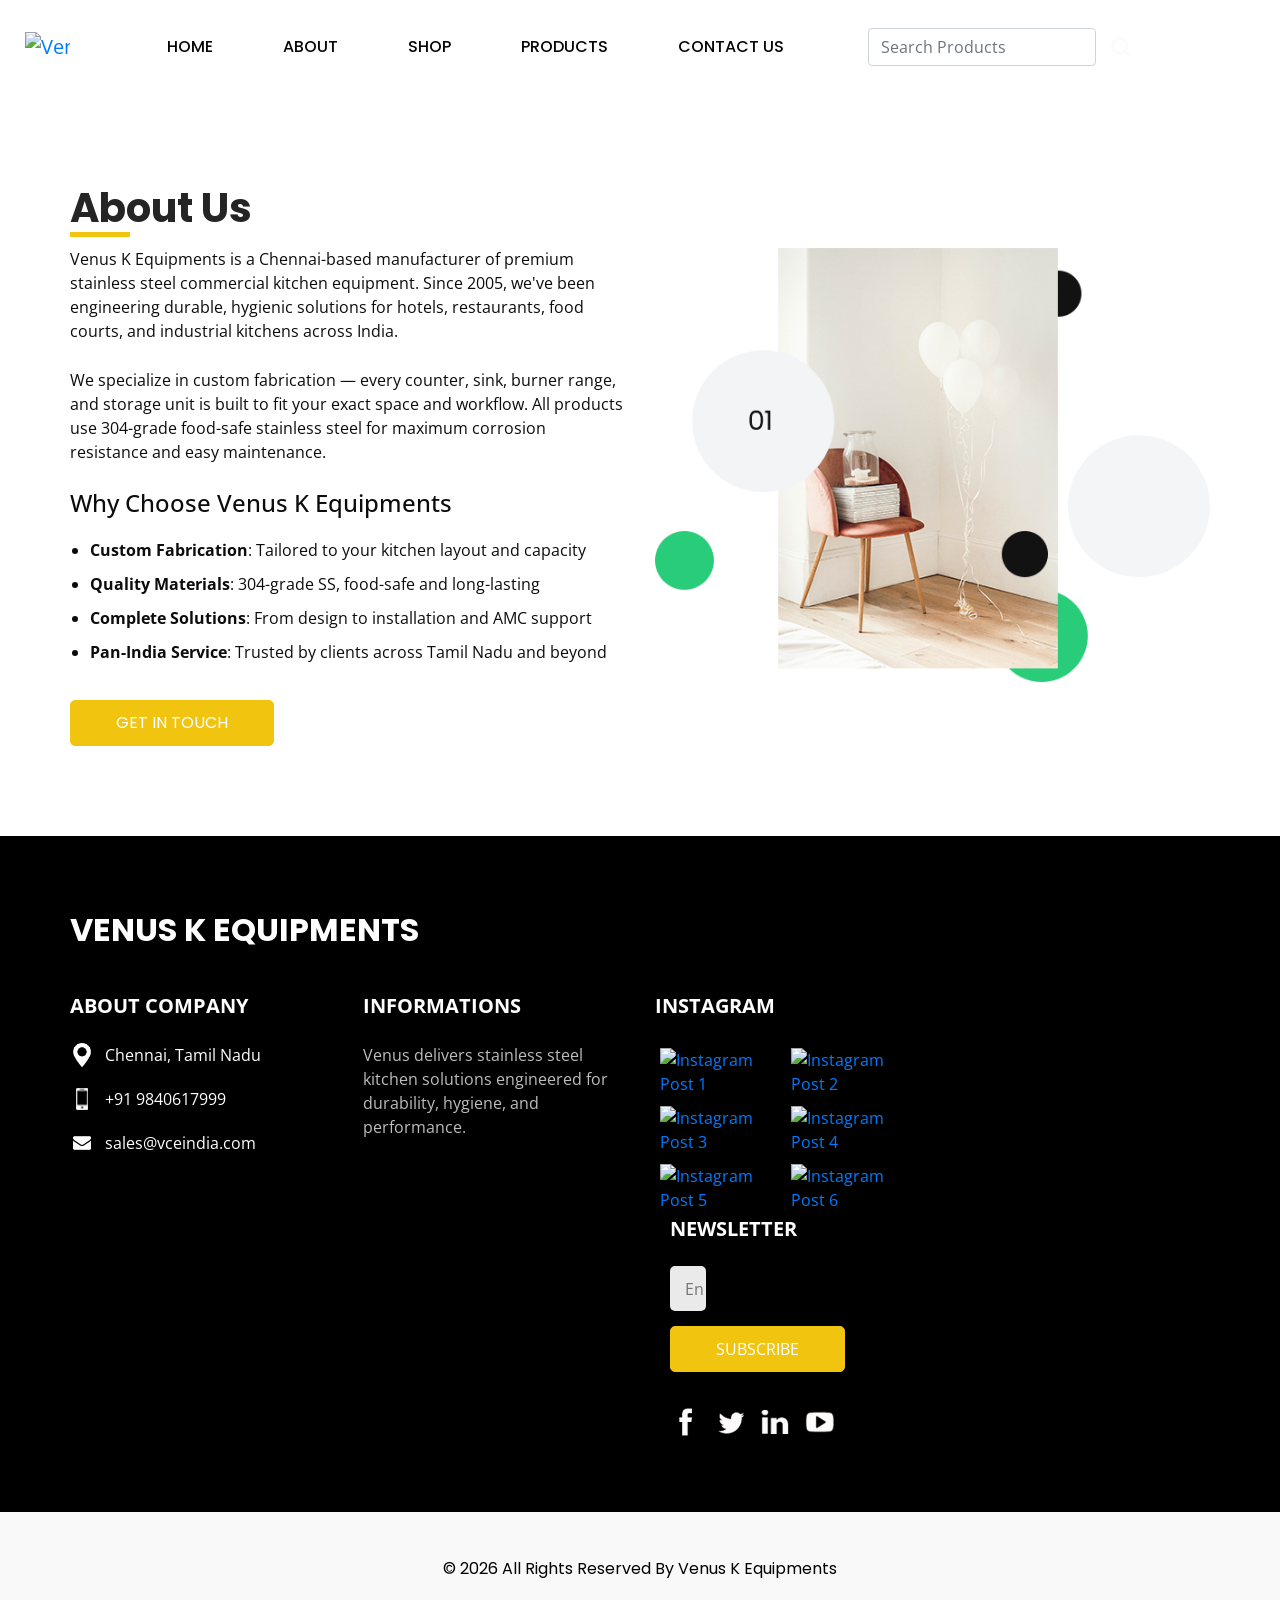
==== about.html @ 9647e438 "Update about.html" ====
<!DOCTYPE html>
<html lang="en">

<head>
  <!-- Basic -->
  <meta charset="utf-8" />
  <meta http-equiv="X-UA-Compatible" content="IE=edge" />
  <!-- Mobile Metas -->
  <meta name="viewport" content="width=device-width, initial-scale=1, shrink-to-fit=no" />
  <!-- Site Metas -->
  <meta name="keywords" content="about venus k equipments, stainless steel kitchen manufacturer, commercial kitchen chennai" />
  <meta name="description" content="Venus K Equipments is a Chennai-based manufacturer of commercial stainless steel kitchen equipment. We specialize in custom fabrication for hotels, restaurants, and industrial kitchens." />
  <meta name="author" content="Venus K Equipments" />

  <title>About Us - VENUS K EQUIPMENT</title>

  <!-- slider stylesheet -->
  <link rel="stylesheet" type="text/css"
    href="https://cdnjs.cloudflare.com/ajax/libs/OwlCarousel2/2.1.3/assets/owl.carousel.min.css" />

  <!-- bootstrap core css -->
  <link rel="stylesheet" type="text/css" href="css/bootstrap.css" />

  <!-- fonts style -->
  <link href="https://fonts.googleapis.com/css?family=Open+Sans:400,700|Poppins:400,700&display=swap" rel="stylesheet">
  <!-- Custom styles for this template -->
  <link href="css/style.css" rel="stylesheet" />
  <!-- responsive style -->
  <link href="css/responsive.css" rel="stylesheet" />
</head>

<body class="sub_page">
  <div class="hero_area">
   <!-- header section starts -->
<header class="header_section">
  <div class="container-fluid">
    <nav class="navbar navbar-expand-lg custom_nav-container">
      <a class="navbar-brand" href="index.html">
        <img src="images/logo.png" alt="Venus K Equipment Logo" />
      </a>
      <button class="navbar-toggler" type="button" data-toggle="collapse" data-target="#navbarSupportedContent"
        aria-controls="navbarSupportedContent" aria-expanded="false" aria-label="Toggle navigation">
        <span class="navbar-toggler-icon"></span>
      </button>

      <div class="collapse navbar-collapse" id="navbarSupportedContent">
        <ul class="navbar-nav">
          <li class="nav-item">
            <a class="nav-link" href="index.html">Home</a>
          </li>
          <li class="nav-item">
            <a class="nav-link" href="about.html"> About</a>
          </li>
          <li class="nav-item">
            <a class="nav-link" href="shop.html">Shop </a>
          </li>
          <li class="nav-item">
            <a class="nav-link" href="furniture.html"> Products </a>
          </li>
          <li class="nav-item">
            <a class="nav-link" href="contact.html">Contact us</a>
          </li>
        </ul>
        <div class="user_option">
          <form class="form-inline my-2 my-lg-0 ml-0 ml-lg-4 mb-3 mb-lg-0" id="searchForm">
            <input class="form-control mr-sm-2" type="search" placeholder="Search Products" aria-label="Search" id="searchInput">
            <button class="btn my-2 my-sm-0 nav_search-btn" type="submit"></button>
          </form>
        </div>
      </div>
    </nav>
  </div>
</header>
<!-- end header section -->
  </div>

  <!-- about section -->
  <section class="about_section layout_padding">
    <div class="container">
      <div class="row">
        <div class="col-md-6">
          <div class="detail-box">
            <div class="heading_container">
              <h2>About Us</h2>
            </div>
            <p>
              Venus K Equipments is a Chennai-based manufacturer of premium stainless steel commercial kitchen equipment. Since 2005, we've been engineering durable, hygienic solutions for hotels, restaurants, food courts, and industrial kitchens across India.
            </p>
            <p>
              We specialize in custom fabrication — every counter, sink, burner range, and storage unit is built to fit your exact space and workflow. All products use 304-grade food-safe stainless steel for maximum corrosion resistance and easy maintenance.
            </p>
            <h4 class="mt-4">Why Choose Venus K Equipments</h4>
            <ul>
              <li><strong>Custom Fabrication</strong>: Tailored to your kitchen layout and capacity</li>
              <li><strong>Quality Materials</strong>: 304-grade SS, food-safe and long-lasting</li>
              <li><strong>Complete Solutions</strong>: From design to installation and AMC support</li>
              <li><strong>Pan-India Service</strong>: Trusted by clients across Tamil Nadu and beyond</li>
            </ul>
            <a href="contact.html" class="mt-3">
              Get In Touch
            </a>
          </div>
        </div>
        <div class="col-md-6">
          <div class="img-box">
            <img src="images/about-img.png" alt="Venus K Equipments Factory">
          </div>
        </div>
      </div>
    </div>
  </section>
  <!-- end about section -->

  <!-- info section -->
  <section class="info_section layout_padding2">
    <div class="container">
      <div class="info_logo">
        <h2>Venus K Equipments</h2>
      </div>
      <div class="row">
        <div class="col-md-3">
          <div class="info_contact">
            <h5>About Company</h5>
            <div>
              <div class="img-box"><img src="images/location-white.png" width="18px" alt="Location"></div>
              <p>Chennai, Tamil Nadu</p>
            </div>
            <div>
              <div class="img-box"><img src="images/telephone-white.png" width="12px" alt="Phone"></div>
              <p>+91 9840617999</p>
            </div>
            <div>
              <div class="img-box"><img src="images/envelope-white.png" width="18px" alt="Email"></div>
              <p>sales@vceindia.com</p>
            </div>
          </div>
        </div>
        <div class="col-md-3">
          <div class="info_info">
            <h5>Informations</h5>
            <p>Venus delivers stainless steel kitchen solutions engineered for durability, hygiene, and performance.</p>
          </div>
        </div>
        <div class="col-md-3">
          <div class="info_insta">
            <h5>Instagram</h5>
            <div class="insta_container">
              <div>
                <a href=""><div class="insta-box b-1"><img src="images/i-1.jpg" alt="Instagram Post 1"></div></a>
                <a href=""><div class="insta-box b-2"><img src="images/i-2.jpg" alt="Instagram Post 2"></div></a>
              </div>
              <div>
                <a href=""><div class="insta-box b-3"><img src="images/i-3.jpg" alt="Instagram Post 3"></div></a>
                <a href=""><div class="insta-box b-4"><img src="images/i-4.jpg" alt="Instagram Post 4"></div></a>
              </div>
              <div>
                <a href=""><div class="insta-box b-3"><img src="images/i-5.jpg" alt="Instagram Post 5"></div></a>
                <a href=""><div class="insta-box b-4"><img src="images/i-6.jpg" alt="Instagram Post 6"></div></a>
              </div>
            </div>
          </div>
        <div class="col-md-3">
          <div class="info_form">
            <h5>Newsletter</h5>
            <form action="">
              <input type="email" placeholder="Enter your email">
              <button type="submit">Subscribe</button>
            </form>
            <div class="social_box">
              <a href=""><img src="images/fb.png" alt="Facebook"></a>
              <a href=""><img src="images/twitter.png" alt="Twitter"></a>
              <a href=""><img src="images/linkedin.png" alt="LinkedIn"></a>
              <a href=""><img src="images/youtube.png" alt="YouTube"></a>
            </div>
          </div>
        </div>
      </div>
    </div>
  </section>
  <!-- end info_section -->

  <!-- footer section -->
  <section class="container-fluid footer_section">
    <div class="container">
      <p>
        &copy; 2026 All Rights Reserved By Venus K Equipments
      </p>
    </div>
  </section>
  <!-- end footer section -->

  <script type="text/javascript" src="js/jquery-3.4.1.min.js"></script>
  <script type="text/javascript" src="js/bootstrap.js"></script>
  <script type="text/javascript" src="https://cdnjs.cloudflare.com/ajax/libs/OwlCarousel2/2.2.1/owl.carousel.min.js"></script>
  <script type="text/javascript">
    $(".owl-carousel").owlCarousel({
      loop: true,
      margin: 10,
      nav: true,
      navText: [],
      autoplay: true,
      autoplayHoverPause: true,
      responsive: {
        0: { items: 1 },
        420: { items: 2 },
        1000: { items: 5 }
      }
    });
  </script>
  <script>
    var nav = $("#navbarSupportedContent");
    var btn = $(".custom_menu-btn");
    btn.click(function (e) {
      e.preventDefault();
      nav.toggleClass("lg_nav-toggle");
      document.querySelector(".custom_menu-btn").classList.toggle("menu_btn-style")
    });
  </script>
  <script>
    $('.carousel').on('slid.bs.carousel', function () {
      $(".indicator-2 li").removeClass("active");
      indicators = $(".carousel-indicators li.active").data("slide-to");
      a = $(".indicator-2").find("[data-slide-to='" + indicators + "']").addClass("active");
      console.log(indicators);
    })
  </script>
<script src="js/jquery-3.4.1.min.js"></script>
    <script src="js/bootstrap.js"></script>
</body>

</html>
---- css/style.css ----
@import url('https://fonts.googleapis.com/css2?family=Open+Sans:wght@400;600;700&family=Poppins:wght@400;500;600;700&display=swap');

body {
  font-family: 'Open Sans', sans-serif;
  color: #0c0c0c;
  background-color: #ffffff;
}

.layout_padding {
  padding-top: 90px;
  padding-bottom: 90px;
}

.layout_padding2 {
  padding: 75px 0;
}

.layout_padding2-top {
  padding-top: 75px;
}

.layout_padding2-bottom {
  padding-bottom: 75px;
}

.layout_padding-top {
  padding-top: 90px;
}

.layout_padding-bottom {
  padding-bottom: 90px;
}

.heading_container {
  display: flex;
}

.heading_container h2 {
  color: #252525;
  position: relative;
  font-family: 'Poppins', sans-serif;
  font-weight: bold;
  font-size: 2.5rem;
  margin-bottom: 0;
}

.heading_container h2::before {
  content: "";
  width: 60px;
  height: 5px;
  position: absolute;
  bottom: -5px;
  left: 0;
  background-color: #f0c40f;
}

/*header section*/
.hero_area {
  height: 100vh;
  background-image: url(../images/hero-bg.jpg);
  background-size: cover;
  background-position: center;
  position: relative;
  background-repeat: no-repeat;
  overflow: hidden;
}

.hero_area::after {
  content: "";
  position: absolute;
  bottom: 0;
  right: 0;
  width: 45%;
  height: 100%;
  background-image: url(../images/hero-side-bg.png);
  background-size: cover;
}

.sub_page .hero_area {
  height: auto;
  background: #ffffff;
  background-image: none;
}

.sub_page .hero_area::after {
  display: none;
}

.hero_area.sub_pages {
  height: auto;
}

.header_section {
  overflow-x: hidden;
}

.header_section .container-fluid {
  padding-right: 25px;
  padding-left: 25px;
}

.header_section .nav_container {
  margin: 0 auto;
}

.header_section .user_option {
  display: flex;
  align-items: center;
  margin-left: 25px;
}

.header_section .user_option a {
  display: flex;
  color: #000000;
  align-items: center;
  text-transform: uppercase;
  font-family: 'Poppins', sans-serif;
  font-weight: 500;
}

.sub_page .header_section .user_option a {
  color: #000000;
}

.header_section .user_option a img {
  min-width: 20px;
  height: 20px;
  margin-right: 5px;
}

.custom_nav-container.navbar-expand-lg .navbar-nav .nav-item .nav-link {
  padding: 10px 20px;
  margin: 10px 15px;
  color: #060606;
  text-align: center;
  text-transform: uppercase;
  font-family: 'Poppins', sans-serif;
  font-weight: 500;
}

.custom_nav-container.navbar-expand-lg .navbar-nav .nav-item.active .nav-link, 
.custom_nav-container.navbar-expand-lg .navbar-nav .nav-item:hover .nav-link {
  color: #f0c40f;
}

a,
a:hover,
a:focus {
  text-decoration: none;
}

a:hover,
a:focus {
  color: initial;
}

.btn,
.btn:focus {
  outline: none !important;
  box-shadow: none;
}

.custom_nav-container .nav_search-btn {
  background-image: url(../images/search-icon.png);
  background-size: 20px;
  background-repeat: no-repeat;
  background-position: center;
  width: 35px;
  height: 35px;
  padding: 0;
  border: none;
  background-color: transparent;
}

.custom_nav-container form {
  padding-top: 0;
}

.navbar-brand {
  margin-right: 5%;
  display: flex;
  align-items: center;
}

.navbar-brand img {
  width: 45px;
}

.custom_nav-container {
  z-index: 99999;
  padding: 15px 0;
  height: auto;
}

.lg_toggl-btn {
  background-color: transparent;
  border: none;
  outline: none;
  width: 56px;
  height: 40px;
  cursor: pointer;
}

.lg_toggl-btn:focus {
  outline: none;
}

.login_btn-container {
  padding-top: 30px;
}

.login_btn-container a {
  color: #f0c40f;
  text-transform: uppercase;
}

/*end header section*/

/* slider section */
.slider_section {
  height: calc(90% - 70px);
  display: flex;
  align-items: center;
}

.slider_section .row {
  align-items: center;
}

.slider_section .detail-box {
  color: #000000;
}

.slider_section .detail-box h1 {
  font-size: 3.5rem;
  font-weight: bold;
  margin-bottom: 25px;
  font-family: 'Poppins', sans-serif;
}

.slider_section .detail-box h1 span {
  color: #f0c40f;
}

.slider_section .detail-box p {
  margin-bottom: 30px;
  font-size: 16px;
}

.slider_section .detail-box a {
  display: inline-block;
  padding: 12px 45px;
  background-color: #f0c40f;
  color: #ffffff;
  border-radius: 5px;
  border: 1px solid #f0c40f;
  transition: all 0.3s;
  text-transform: uppercase;
  font-family: 'Poppins', sans-serif;
  font-weight: 500;
}

.slider_section .detail-box a:hover {
  background-color: transparent;
  color: #f0c40f;
}

.slider_section .btn-box {
  display: flex;
  margin: 0 -5px;
}

.slider_section .btn-box a {
  margin: 5px;
}

.slider_section .btn-box .btn-2 {
  background-color: #000000;
  border-color: #000000;
  color: #ffffff;
}

.slider_section .btn-box .btn-2:hover {
  background-color: transparent;
  color: #000000;
}

.slider_section .img-box img {
  width: 100%;
}

.slider_section .carousel-indicators {
  position: unset;
  margin: 0;
  justify-content: center;
  align-items: center;
  margin-top: 45px;
}

.slider_section .carousel-indicators li {
  background-color: #000000;
  width: 12px;
  height: 12px;
  border-radius: 100%;
  opacity: 1;
}

.slider_section .carousel-indicators li.active {
  width: 17px;
  height: 17px;
  background-color: #f0c40f;
}

/* end slider section */

/* about section */
.about_section .row {
  align-items: center;
}

.about_section .img-box img {
  max-width: 100%;
}

.about_section .detail-box p {
  margin-top: 15px;
  margin-bottom: 25px;
}

.about_section .detail-box ul {
  padding-left: 20px;
  margin: 20px 0;
}

.about_section .detail-box ul li {
  margin-bottom: 10px;
}

.about_section .detail-box a {
  display: inline-block;
  padding: 10px 45px;
  background-color: #f0c40f;
  color: #ffffff;
  border-radius: 5px;
  border: 1px solid #f0c40f;
  transition: all 0.3s;
  text-transform: uppercase;
  font-family: 'Poppins', sans-serif;
}

.about_section .detail-box a:hover {
  background-color: transparent;
  color: #f0c40f;
}

/* end about section */

/* trending section - FIXED FOR TABS */
.trending_section {
  background-color: #f9f9f9;
}

.trending_section .tab_container .t-link-box {
  margin: 15px 0;
  display: flex;
  align-items: center;
  cursor: pointer;
}

.trending_section .tab_container .t-link-box .number h5 {
  background-color: #f0c40f;
  color: #ffffff;
  width: 50px;
  height: 50px;
  display: flex;
  justify-content: center;
  align-items: center;
  border-radius: 100%;
  font-size: 16px;
  margin: 0;
}

.trending_section .tab_container .t-link-box hr {
  background-color: #000000;
  width: 40px;
  height: 1px;
  border: none;
  margin: 0 25px;
}

.trending_section .tab_container .t-link-box .t-name h5 {
  margin: 0;
  font-weight: 600;
}

.trending_section .tab_container .t-link-box:hover .number h5,
.trending_section .tab_container .t-link-box.active .number h5 {
  background-color: #000000;
}

.trending_section .tab-content > .tab-pane {
  display: none;
}

.trending_section .tab-content > .active {
  display: block;
}

.trending_section .img_container {
  display: flex;
  flex-wrap: wrap;
}

.trending_section .img_container .box {
  display: flex;
  flex-direction: column;
  margin: 10px;
  width: calc(50% - 20px);
}

.trending_section .img_container .img-box {
  margin: 15px 0;
  overflow: hidden;
  border-radius: 10px;
}

.trending_section .img_container .img-box img {
  width: 100%;
  height: 250px;
  object-fit: cover;
  border-radius: 10px;
  transition: all 0.3s;
}

.trending_section .img_container .img-box img:hover {
  transform: scale(1.05);
}

/* end trending section */

/* discount section */
.discount_section .row {
  align-items: center;
}

.discount_section .detail-box {
  display: flex;
  flex-direction: column;
  align-items: center;
  text-align: center;
}

.discount_section .detail-box h2 {
  font-family: 'Poppins', sans-serif;
  font-weight: bold;
  font-size: 3rem;
}

.discount_section .detail-box h2.main_heading {
  font-size: 4rem;
  color: #f0c40f;
  text-transform: uppercase;
}

.discount_section .detail-box a {
  display: inline-block;
  padding: 10px 45px;
  background-color: #000000;
  color: #ffffff;
  border-radius: 5px;
  border: 1px solid #000000;
  transition: all 0.3s;
  margin-top: 25px;
  text-transform: uppercase;
}

.discount_section .detail-box a:hover {
  background-color: transparent;
  color: #000000;
}

.discount_section .img-box img {
  width: 100%;
}

/* end discount section */

/* brand section */
.brand_section {
  text-align: center;
}

.brand_section .brand_container {
  display: flex;
  justify-content: center;
  flex-wrap: wrap;
  margin: 0 -10px;
}

.brand_section .brand_container .box {
  position: relative;
  text-align: center;
  background-color: #f9f9f9;
  margin: 20px 10px 0 10px;
  min-width: 260px;
  max-width: 260px;
  padding: 45px 25px 25px 25px;
  border-radius: 5px;
  transition: all 0.3s;
}

.brand_section .brand_container .box:hover {
  box-shadow: 0 0 15px rgba(0,0,0,0.1);
  transform: translateY(-5px);
}

.brand_section .brand_container .box .new {
  position: absolute;
  top: 15px;
  left: 15px;
  background-color: #f0c40f;
  padding: 5px 15px;
  border-radius: 20px;
}

.brand_section .brand_container .box .new h5 {
  margin: 0;
  color: #ffffff;
  font-size: 14px;
  text-transform: uppercase;
}

.brand_section .brand_container .box .img-box {
  height: 200px;
  display: flex;
  align-items: center;
  justify-content: center;
}

.brand_section .brand_container .box .img-box img {
  max-width: 100%;
  max-height: 175px;
  object-fit: contain;
}

.brand_section .brand_container .box .detail-box {
  margin-top: 15px;
}

.brand_section .brand_container .box .detail-box h6 {
  font-weight: bold;
  font-size: 18px;
}

.brand_section .brand_container .box .detail-box h6.price {
  color: #f0c40f;
}

.brand_section .brand-btn {
  display: inline-block;
  padding: 10px 45px;
  background-color: #f0c40f;
  color: #ffffff;
  border-radius: 5px;
  border: 1px solid #f0c40f;
  transition: all 0.3s;
  margin-top: 45px;
  text-transform: uppercase;
}

.brand_section .brand-btn:hover {
  background-color: transparent;
  color: #f0c40f;
}

/* end brand section */

/* contact section */
.contact_section {
  position: relative;
}

.contact_section .heading_container {
  justify-content: center;
  margin-bottom: 45px;
}

.contact_section .heading_container h2 {
  text-transform: uppercase;
}

.contact_section input,
.contact_section textarea {
  width: 100%;
  border: none;
  height: 50px;
  margin-bottom: 25px;
  padding-left: 15px;
  background-color: transparent;
  outline: none;
  color: #101010;
  border: 1px solid #a5a5a5;
  border-radius: 5px;
}

.contact_section input::placeholder,
.contact_section textarea::placeholder {
  color: #a5a5a5;
}

.contact_section textarea.message-box {
  height: 120px;
  padding-top: 15px;
}

.contact_section button {
  display: inline-block;
  padding: 12px 55px;
  background-color: #f0c40f;
  color: #ffffff;
  border-radius: 5px;
  border: 1px solid #f0c40f;
  transition: all 0.3s;
  text-transform: uppercase;
  font-family: 'Poppins', sans-serif;
  font-weight: 500;
}

.contact_section button:hover {
  background-color: transparent;
  color: #f0c40f;
}

.contact_section .map_container {
  height: 100%;
  min-height: 375px;
}

.contact_section .map_container .map-responsive {
  height: 100%;
}

.contact_info h4 {
  font-weight: 600;
  margin-bottom: 20px;
  font-family: 'Poppins', sans-serif;
}

.contact_info p {
  margin-bottom: 10px;
}

/* end contact section */

/* client section */
.client_section .heading_container {
  align-items: center;
  text-align: center;
  margin-bottom: 45px;
}

.client_section .client_container {
  display: flex;
  flex-direction: column;
  align-items: flex-start;
}

.client_section .client_container .client_box {
  background-color: #f9f9f9;
  padding: 25px;
  border-radius: 15px;
  margin: 20px 0;
}

.client_section .client_container .client_box.b-1 {
  margin-left: 5%;
}

.client_section .client_container .client_box.b-2 {
  margin-left: auto;
  margin-right: 5%;
}

.client_section .client_container .client_box .client-id {
  display: flex;
  align-items: center;
}

.client_section .client_container .client_box .client-id .img-box {
  width: 75px;
  min-width: 75px;
  margin-right: 15px;
}

.client_section .client_container .client_box .client-id .img-box img {
  width: 100%;
  border-radius: 100%;
}

.client_section .client_container .client_box .client-id .name h5 {
  margin: 0;
  font-weight: 600;
}

.client_section .client_container .client_box .client-id .name p {
  margin: 0;
  color: #f0c40f;
}

.client_section .client_container .client_box .detail {
  margin-top: 15px;
}

.client_section .client_container .client_box .detail .arrow_img {
  width: 20px;
  height: 20px;
  margin-left: auto;
  background-image: url(../images/quote.png);
  background-size: cover;
}

/* end client section */

/* info section */
.info_section {
  background-color: #000000;
  color: #ffffff;
}

.info_section .info_logo h2 {
  font-family: 'Poppins', sans-serif;
  font-weight: bold;
  text-transform: uppercase;
  margin-bottom: 45px;
}

.info_section h5 {
  margin-bottom: 25px;
  font-size: 20px;
  text-transform: uppercase;
  font-weight: bold;
}

.info_section .info_contact .img-box {
  width: 35px;
  display: flex;
  justify-content: center;
}

.info_section .info_contact p {
  margin: 0;
}

.info_section .info_contact > div {
  display: flex;
  align-items: center;
  margin: 20px 0;
}

.info_section .info_contact > div img {
  height: auto;
  margin-right: 12px;
}

.info_section .info_info p {
  color: #bdbdbd;
}

.info_section .info_insta .insta_container > div {
  display: flex;
}

.info_section .info_insta .insta_container .insta-box {
  margin: 5px;
  display: flex;
  align-items: stretch;
}

.info_section .info_insta .insta_container .insta-box img {
  width: 100%;
  min-width: 65px;
}

.info_section .info_form input {
  width: 100%;
  border: none;
  height: 45px;
  margin-bottom: 15px;
  padding-left: 15px;
  background-color: #eaeaea;
  outline: none;
  color: #101010;
  border-radius: 5px;
}

.info_section .info_form button {
  display: inline-block;
  padding: 10px 45px;
  background-color: #f0c40f;
  color: #ffffff;
  border-radius: 5px;
  border: 1px solid #f0c40f;
  transition: all 0.3s;
  text-transform: uppercase;
}

.info_section .info_form button:hover {
  background-color: transparent;
  color: #f0c40f;
}

.info_section .social_box {
  margin-top: 35px;
  width: 100%;
  display: flex;
}

.info_section .social_box a {
  margin-right: 15px;
}

/* end info section */

/* footer section*/
.footer_section {
  background-color: #f9f9f9;
  padding: 20px 0;
  font-family: 'Poppins', sans-serif;
}

.footer_section p {
  color: #000000;
  margin: 0;
  padding: 25px 0 20px 0;
  margin: 0 auto;
  text-align: center;
}

.footer_section a {
  color: #000000;
}

/* end footer section*/

/* === BOOTSTRAP MENU FIX === */
.navbar-toggler {
  border: none !important;
  padding: 4px 8px !important;
}

.navbar-toggler:focus {
  box-shadow: none !important;
  outline: none !important;
}

.navbar-toggler-icon {
  background-image: url("data:image/svg+xml,%3csvg xmlns='http://www.w3.org/2000/svg' viewBox='0 0 30 30'%3e%3cpath stroke='rgba%280, 0, 0, 0.8%29' stroke-linecap='round' stroke-miterlimit='10' stroke-width='2' d='M4 7h22M4 15h22M4 23h22'/%3e%3c/svg%3e") !important;
  width: 1.5em !important;
  height: 1.5em !important;
}

@media (min-width: 992px) {
  .navbar-toggler {
    display: none !important;
  }
  .navbar-collapse {
    display: flex !important;
    flex-basis: auto !important;
  }
  .navbar-nav {
    flex-direction: row !important;
  }
}

@media (max-width: 991px) {
  .navbar-collapse {
    display: none !important;
  }
  .navbar-collapse.show {
    display: block !important;
  }
  .navbar-toggler {
    display: block !important;
  }
  .navbar-nav {
    flex-direction: column !important;
  }
}
/*# sourceMappingURL=style.css.map */
---- css/responsive.css ----
@media (max-width: 1120px) {
  .slider_section .detail-box .btn-box a {
    margin-bottom: 10px;
  }
}

@media (max-width: 992px) {
  .header_section .user_option {
    display: none;
  }

  .navbar-collapse {
    background: #ffffff;
    padding: 20px;
    margin-top: 15px;
    border-radius: 8px;
    box-shadow: 0 5px 20px rgba(0,0,0,0.15);
  }

  .custom_nav-container.navbar-expand-lg .navbar-nav .nav-item .nav-link {
    color: #000000;
    margin: 8px 0;
    padding: 10px;
  }

  .custom_nav-container.navbar-expand-lg .navbar-nav .nav-item.active .nav-link,
  .custom_nav-container.navbar-expand-lg .navbar-nav .nav-item:hover .nav-link {
    color: #f0c40f;
    background-color: #f9f9f9;
    border-radius: 5px;
  }

  .brand_section .brand_container .box {
    min-width: 220px;
    max-width: 220px;
  }
}

@media (max-width: 768px) {
  .hero_area {
    height: auto;
    background: #ffffff;
  }

  .hero_area::after {
    display: none;
  }

  .sub_page .hero_area {
    background: #ffffff;
  }

  .slider_section {
    text-align: center;
    padding-top: 30px;
  }

  .slider_section .detail-box {
    margin-bottom: 30px;
  }

  .slider_section .detail-box h1 {
    font-size: 2rem;
    line-height: 1.2;
  }

  .slider_section .detail-box h1 span {
    font-size: 2.3rem;
    color: #f0c40f;
  }

  .slider_section .btn-box {
    justify-content: center;
    flex-direction: column;
    align-items: center;
  }

  .slider_section .btn-box a {
    margin: 5px 0;
    width: 200px;
  }

  .slider_section .img-box {
    margin: 30px 0;
  }

  .slider_section .play_btn {
    display: none;
  }

  .heading_container h2 {
    font-size: 1.8rem;
  }

  .heading_container h2::before {
    width: 40px;
    height: 4px;
  }

  .layout_padding {
    padding-top: 60px;
    padding-bottom: 60px;
  }

  .layout_padding2 {
    padding: 50px 0;
  }

  .about_section .detail-box {
    margin-bottom: 30px;
    text-align: center;
  }

  .about_section .detail-box ul {
    text-align: left;
    display: inline-block;
  }

  .discount_section .detail-box {
    margin-bottom: 30px;
    text-align: center;
  }

  .discount_section .detail-box h2 {
    font-size: 1.8rem;
  }

  .discount_section .detail-box h2.main_heading {
    font-size: 2.2rem;
  }

  .trending_section .img_container {
    flex-direction: column;
    align-items: center;
  }

  .trending_section .img_container .box {
    width: 100%;
    margin: 10px 0;
  }

  .trending_section .tab_container .t-link-box hr {
    width: 20px;
    margin: 0 15px;
  }

  .brand_section .brand_container .box {
    min-width: 100%;
    max-width: 100%;
    margin: 15px 0;
  }

  .client_section .client_container .client_box.b-1,
  .client_section .client_container .client_box.b-2 {
    margin-left: 0;
    margin-right: 0;
    margin-bottom: 30px;
  }

  .contact_section form {
    margin-bottom: 30px;
  }

  .contact_section .map_container {
    margin-top: 30px;
    min-height: 300px;
  }

  .info_section .col-md-3 {
    margin: 25px 0;
    text-align: center;
  }

  .info_section .info_contact > div {
    justify-content: center;
  }

  .info_section .social_box {
    justify-content: center;
  }
}

@media (max-width: 576px) {
  .slider_section .detail-box h1 {
    font-size: 1.7rem;
  }

  .slider_section .detail-box h1 span {
    font-size: 1.9rem;
  }

  .heading_container h2 {
    font-size: 1.5rem;
  }

  .discount_section .detail-box h2 {
    font-size: 1.5rem;
  }

  .discount_section .detail-box h2.main_heading {
    font-size: 1.7rem;
  }

  .navbar-brand img {
    width: 35px;
  }

  .contact_section input,
  .contact_section textarea {
    height: 45px;
  }

  .contact_section textarea.message-box {
    height: 100px;
  }
}

@media (max-width: 420px) {
  .slider_section .detail-box h1 {
    font-size: 1.5rem;
  }

  .slider_section .detail-box h1 span {
    font-size: 1.7rem;
  }

  .heading_container h2 {
    font-size: 1.3rem;
  }
}

@media (min-width: 1200px) {
  .container {
    max-width: 1170px;
  }
}
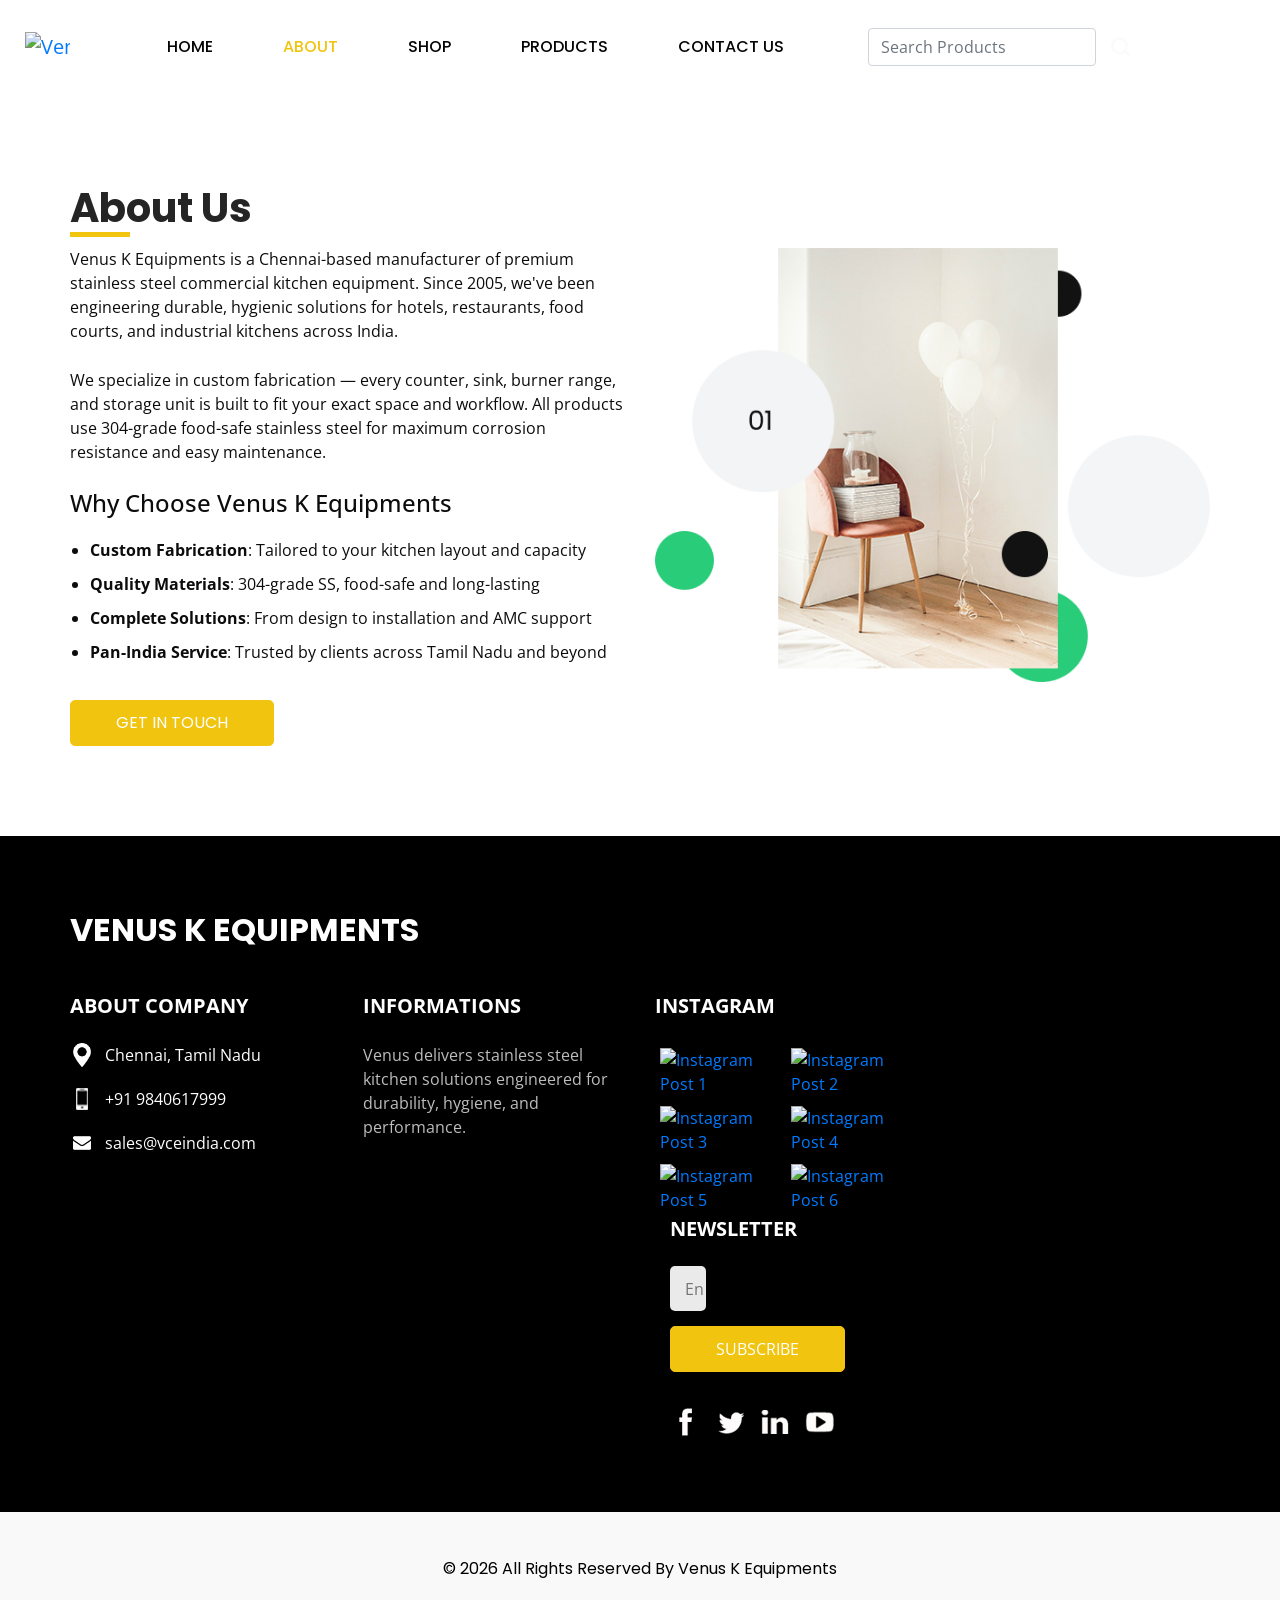
==== commit 4fe3dbb4: "Update about.html" ====
--- a/about.html
+++ b/about.html
@@ -31,7 +31,7 @@
 
 <body class="sub_page">
   <div class="hero_area">
-   <!-- header section starts -->
+<!-- header section starts -->
 <header class="header_section">
   <div class="container-fluid">
     <nav class="navbar navbar-expand-lg custom_nav-container">
@@ -48,8 +48,8 @@
           <li class="nav-item">
             <a class="nav-link" href="index.html">Home</a>
           </li>
-          <li class="nav-item">
-            <a class="nav-link" href="about.html"> About</a>
+          <li class="nav-item active">
+            <a class="nav-link" href="about.html"> About <span class="sr-only">(current)</span></a>
           </li>
           <li class="nav-item">
             <a class="nav-link" href="shop.html">Shop </a>
@@ -225,7 +225,16 @@
     })
   </script>
 <script src="js/jquery-3.4.1.min.js"></script>
-    <script src="js/bootstrap.js"></script>
+<script src="js/bootstrap.js"></script>
+<script>
+  // Product Search
+  document.getElementById('searchForm').addEventListener('submit', function(e) {
+    e.preventDefault();
+    const searchTerm = document.getElementById('searchInput').value.toLowerCase().trim();
+    window.location.href = 'furniture.html?search=' + encodeURIComponent(searchTerm);
+  });
+</script>
 </body>
+</body>
 
 </html>
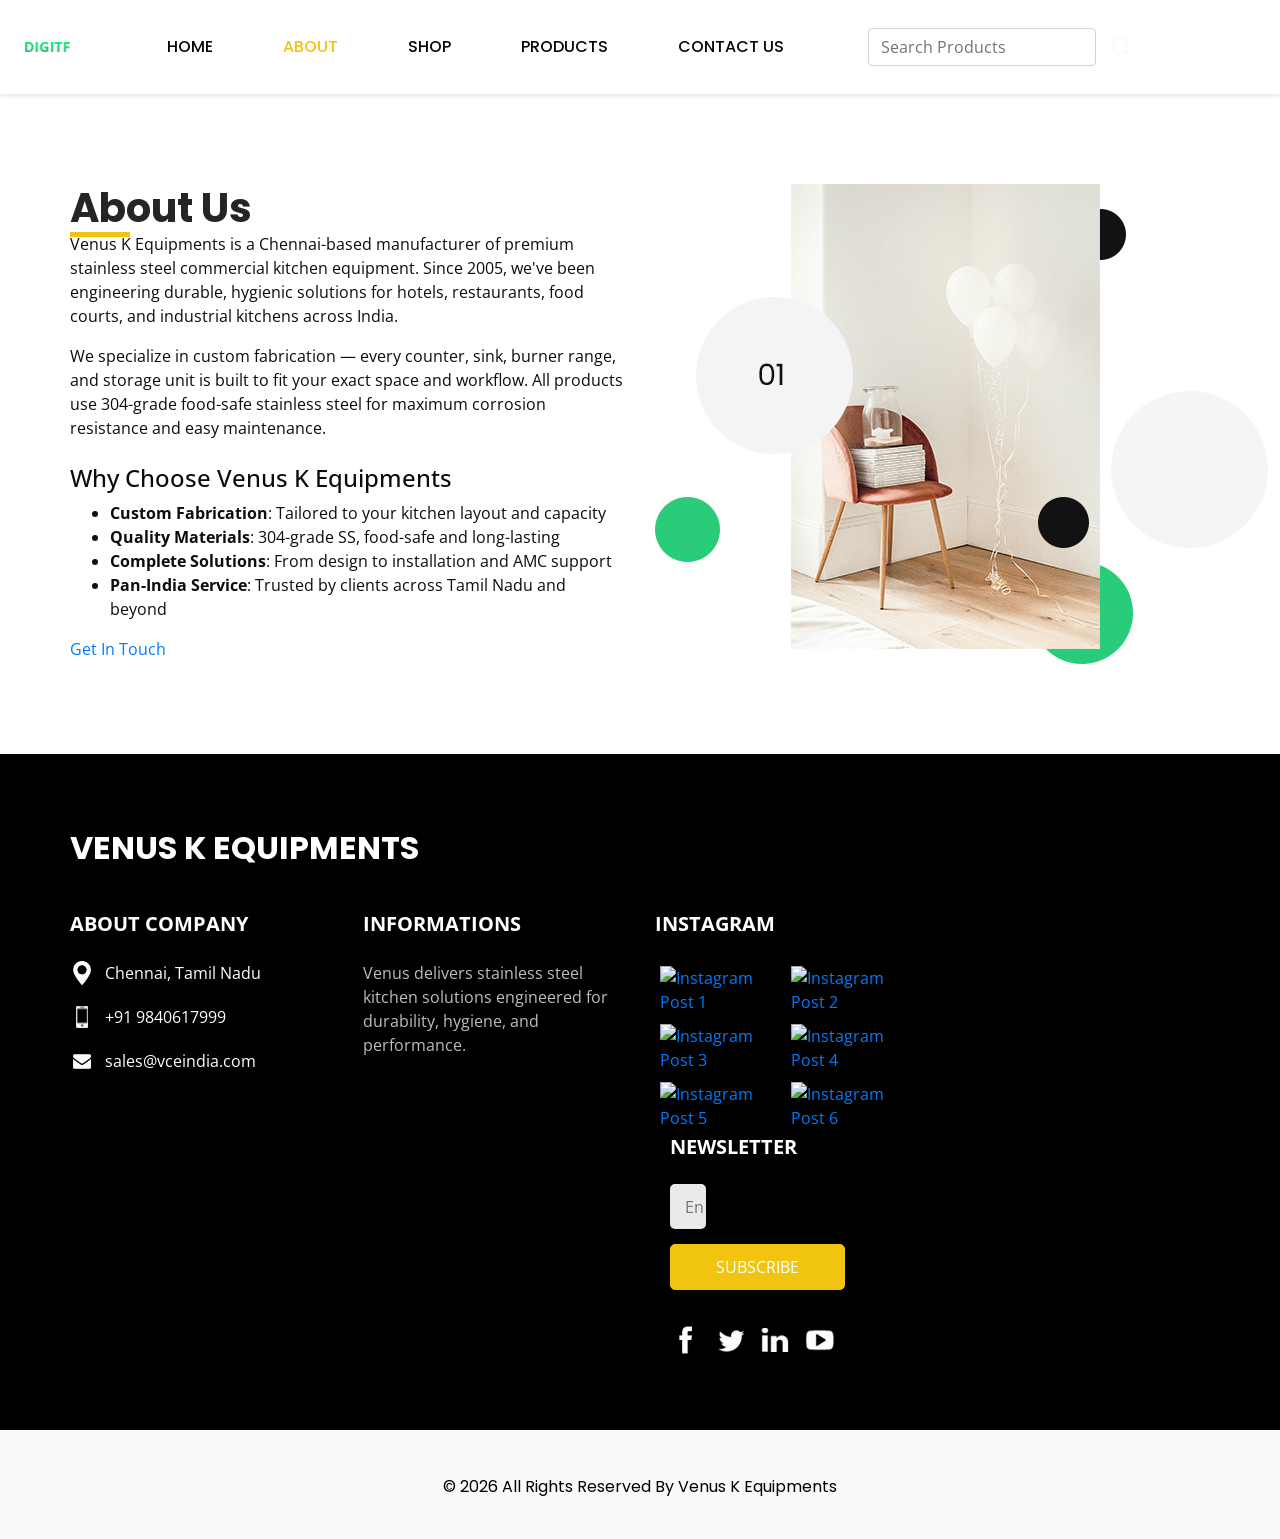
==== commit 97668a51: "Update about.html" ====
--- a/about.html
+++ b/about.html
@@ -2,76 +2,64 @@
 <html lang="en">
 
 <head>
-  <!-- Basic -->
   <meta charset="utf-8" />
   <meta http-equiv="X-UA-Compatible" content="IE=edge" />
-  <!-- Mobile Metas -->
   <meta name="viewport" content="width=device-width, initial-scale=1, shrink-to-fit=no" />
-  <!-- Site Metas -->
   <meta name="keywords" content="about venus k equipments, stainless steel kitchen manufacturer, commercial kitchen chennai" />
   <meta name="description" content="Venus K Equipments is a Chennai-based manufacturer of commercial stainless steel kitchen equipment. We specialize in custom fabrication for hotels, restaurants, and industrial kitchens." />
   <meta name="author" content="Venus K Equipments" />
-
   <title>About Us - VENUS K EQUIPMENT</title>
 
-  <!-- slider stylesheet -->
-  <link rel="stylesheet" type="text/css"
-    href="https://cdnjs.cloudflare.com/ajax/libs/OwlCarousel2/2.1.3/assets/owl.carousel.min.css" />
-
-  <!-- bootstrap core css -->
+  <link rel="stylesheet" type="text/css" href="https://cdnjs.cloudflare.com/ajax/libs/OwlCarousel2/2.1.3/assets/owl.carousel.min.css" />
   <link rel="stylesheet" type="text/css" href="css/bootstrap.css" />
-
-  <!-- fonts style -->
   <link href="https://fonts.googleapis.com/css?family=Open+Sans:400,700|Poppins:400,700&display=swap" rel="stylesheet">
-  <!-- Custom styles for this template -->
   <link href="css/style.css" rel="stylesheet" />
-  <!-- responsive style -->
   <link href="css/responsive.css" rel="stylesheet" />
 </head>
 
 <body class="sub_page">
   <div class="hero_area">
-<!-- header section starts -->
-<header class="header_section">
-  <div class="container-fluid">
-    <nav class="navbar navbar-expand-lg custom_nav-container">
-      <a class="navbar-brand" href="index.html">
-        <img src="images/logo.png" alt="Venus K Equipment Logo" />
-      </a>
-      <button class="navbar-toggler" type="button" data-toggle="collapse" data-target="#navbarSupportedContent"
-        aria-controls="navbarSupportedContent" aria-expanded="false" aria-label="Toggle navigation">
-        <span class="navbar-toggler-icon"></span>
-      </button>
-
-      <div class="collapse navbar-collapse" id="navbarSupportedContent">
-        <ul class="navbar-nav">
-          <li class="nav-item">
-            <a class="nav-link" href="index.html">Home</a>
-          </li>
-          <li class="nav-item active">
-            <a class="nav-link" href="about.html"> About <span class="sr-only">(current)</span></a>
-          </li>
-          <li class="nav-item">
-            <a class="nav-link" href="shop.html">Shop </a>
-          </li>
-          <li class="nav-item">
-            <a class="nav-link" href="furniture.html"> Products </a>
-          </li>
-          <li class="nav-item">
-            <a class="nav-link" href="contact.html">Contact us</a>
-          </li>
-        </ul>
-        <div class="user_option">
-          <form class="form-inline my-2 my-lg-0 ml-0 ml-lg-4 mb-3 mb-lg-0" id="searchForm">
-            <input class="form-control mr-sm-2" type="search" placeholder="Search Products" aria-label="Search" id="searchInput">
-            <button class="btn my-2 my-sm-0 nav_search-btn" type="submit"></button>
-          </form>
-        </div>
-      </div>
-    </nav>
-  </div>
-</header>
-<!-- end header section -->
+    <!-- header section starts -->
+    <header class="header_section">
+      <div class="container-fluid">
+        <nav class="navbar navbar-expand-lg custom_nav-container">
+          <a class="navbar-brand" href="index.html">
+            <img src="images/logo.png" alt="Venus K Equipment Logo" />
+          </a>
+          <button class="navbar-toggler" type="button" data-toggle="collapse" data-target="#navbarSupportedContent"
+            aria-controls="navbarSupportedContent" aria-expanded="false" aria-label="Toggle navigation">
+            <span class="navbar-toggler-icon"></span>
+          </button>
+
+          <div class="collapse navbar-collapse" id="navbarSupportedContent">
+            <ul class="navbar-nav">
+              <li class="nav-item">
+                <a class="nav-link" href="index.html">Home</a>
+              </li>
+              <li class="nav-item active">
+                <a class="nav-link" href="about.html"> About <span class="sr-only">(current)</span></a>
+              </li>
+              <li class="nav-item">
+                <a class="nav-link" href="shop.html">Shop </a>
+              </li>
+              <li class="nav-item">
+                <a class="nav-link" href="furniture.html"> Products </a>
+              </li>
+              <li class="nav-item">
+                <a class="nav-link" href="contact.html">Contact us</a>
+              </li>
+            </ul>
+            <div class="user_option">
+              <form class="form-inline my-2 my-lg-0 ml-0 ml-lg-4 mb-3 mb-lg-0" id="searchForm">
+                <input class="form-control mr-sm-2" type="search" placeholder="Search Products" aria-label="Search" id="searchInput">
+                <button class="btn my-2 my-sm-0 nav_search-btn" type="submit"></button>
+              </form>
+            </div>
+          </div>
+        </nav>
+      </div>
+    </header>
+    <!-- end header section -->
   </div>
 
   <!-- about section -->
@@ -189,52 +177,24 @@
   </section>
   <!-- end footer section -->
 
-  <script type="text/javascript" src="js/jquery-3.4.1.min.js"></script>
-  <script type="text/javascript" src="js/bootstrap.js"></script>
-  <script type="text/javascript" src="https://cdnjs.cloudflare.com/ajax/libs/OwlCarousel2/2.2.1/owl.carousel.min.js"></script>
-  <script type="text/javascript">
-    $(".owl-carousel").owlCarousel({
-      loop: true,
-      margin: 10,
-      nav: true,
-      navText: [],
-      autoplay: true,
-      autoplayHoverPause: true,
-      responsive: {
-        0: { items: 1 },
-        420: { items: 2 },
-        1000: { items: 5 }
-      }
+  <script src="js/jquery-3.4.1.min.js"></script>
+  <script src="js/bootstrap.js"></script>
+  <script>
+    // Product Search - redirects to furniture.html with search term
+    document.getElementById('searchForm').addEventListener('submit', function(e) {
+      e.preventDefault();
+      const searchTerm = document.getElementById('searchInput').value.toLowerCase().trim();
+      window.location.href = 'furniture.html?search=' + encodeURIComponent(searchTerm);
     });
   </script>
   <script>
-    var nav = $("#navbarSupportedContent");
-    var btn = $(".custom_menu-btn");
-    btn.click(function (e) {
-      e.preventDefault();
-      nav.toggleClass("lg_nav-toggle");
-      document.querySelector(".custom_menu-btn").classList.toggle("menu_btn-style")
-    });
-  </script>
-  <script>
-    $('.carousel').on('slid.bs.carousel', function () {
-      $(".indicator-2 li").removeClass("active");
-      indicators = $(".carousel-indicators li.active").data("slide-to");
-      a = $(".indicator-2").find("[data-slide-to='" + indicators + "']").addClass("active");
-      console.log(indicators);
-    })
-  </script>
-<script src="js/jquery-3.4.1.min.js"></script>
-<script src="js/bootstrap.js"></script>
-<script>
-  // Product Search
-  document.getElementById('searchForm').addEventListener('submit', function(e) {
-    e.preventDefault();
-    const searchTerm = document.getElementById('searchInput').value.toLowerCase().trim();
-    window.location.href = 'furniture.html?search=' + encodeURIComponent(searchTerm);
-  });
+  // Force scroll to top on refresh
+  if (history.scrollRestoration) {
+    history.scrollRestoration = 'manual';
+  }
+  window.onbeforeunload = function () {
+    window.scrollTo(0, 0);
+  }
 </script>
 </body>
-</body>
-
 </html>
--- a/css/style.css
+++ b/css/style.css
@@ -56,13 +56,12 @@
 
 /*header section*/
 .hero_area {
-  height: 100vh;
-  background-image: url(../images/hero-bg.jpg);
-  background-size: cover;
-  background-position: center;
   position: relative;
-  background-repeat: no-repeat;
-  overflow: hidden;
+  background-color: #f0c40f;
+}
+
+.sub_page .hero_area {
+  background: #ffffff;
 }
 
 .hero_area::after {
@@ -76,22 +75,20 @@
   background-size: cover;
 }
 
-.sub_page .hero_area {
-  height: auto;
-  background: #ffffff;
-  background-image: none;
-}
-
 .sub_page .hero_area::after {
   display: none;
 }
 
-.hero_area.sub_pages {
-  height: auto;
-}
-
 .header_section {
-  overflow-x: hidden;
+  position: sticky;
+  top: 0;
+  z-index: 9999;
+  background: #ffffff;
+  box-shadow: 0 2px 5px rgba(0,0,0,0.1);
+}
+
+.sub_page .header_section {
+  background: #ffffff;
 }
 
 .header_section .container-fluid {
@@ -116,10 +113,6 @@
   text-transform: uppercase;
   font-family: 'Poppins', sans-serif;
   font-weight: 500;
-}
-
-.sub_page .header_section .user_option a {
-  color: #000000;
 }
 
 .header_section .user_option a img {
@@ -192,33 +185,9 @@
   height: auto;
 }
 
-.lg_toggl-btn {
-  background-color: transparent;
-  border: none;
-  outline: none;
-  width: 56px;
-  height: 40px;
-  cursor: pointer;
-}
-
-.lg_toggl-btn:focus {
-  outline: none;
-}
-
-.login_btn-container {
-  padding-top: 30px;
-}
-
-.login_btn-container a {
-  color: #f0c40f;
-  text-transform: uppercase;
-}
-
-/*end header section*/
-
 /* slider section */
 .slider_section {
-  height: calc(90% - 70px);
+  padding: 90px 0 75px 0;
   display: flex;
   align-items: center;
 }
@@ -290,72 +259,42 @@
 }
 
 .slider_section .carousel-indicators {
-  position: unset;
-  margin: 0;
-  justify-content: center;
-  align-items: center;
-  margin-top: 45px;
-}
-
-.slider_section .carousel-indicators li {
-  background-color: #000000;
-  width: 12px;
-  height: 12px;
-  border-radius: 100%;
+  display: none;
+}
+
+/* Left-to-right slide animation */
+.carousel-item {
+  transition: transform .8s ease-in-out;
+}
+
+.carousel-item-next.carousel-item-left,
+.carousel-item-prev.carousel-item-right {
+  transform: translateX(0);
+}
+.carousel-item-next,
+.active.carousel-item-right {
+  transform: translateX(100%);
+}
+.carousel-item-prev,
+.active.carousel-item-left {
+  transform: translateX(-100%);
+}
+
+/* Text/image entrance animations from left */
+.carousel-item .animate-slide {
+  opacity: 0;
+  transform: translateX(-50px);
+  transition: all .7s ease-out;
+}
+.carousel-item.active .animate-slide {
   opacity: 1;
-}
-
-.slider_section .carousel-indicators li.active {
-  width: 17px;
-  height: 17px;
-  background-color: #f0c40f;
-}
-
-/* end slider section */
-
-/* about section */
-.about_section .row {
-  align-items: center;
-}
-
-.about_section .img-box img {
-  max-width: 100%;
-}
-
-.about_section .detail-box p {
-  margin-top: 15px;
-  margin-bottom: 25px;
-}
-
-.about_section .detail-box ul {
-  padding-left: 20px;
-  margin: 20px 0;
-}
-
-.about_section .detail-box ul li {
-  margin-bottom: 10px;
-}
-
-.about_section .detail-box a {
-  display: inline-block;
-  padding: 10px 45px;
-  background-color: #f0c40f;
-  color: #ffffff;
-  border-radius: 5px;
-  border: 1px solid #f0c40f;
-  transition: all 0.3s;
-  text-transform: uppercase;
-  font-family: 'Poppins', sans-serif;
-}
-
-.about_section .detail-box a:hover {
-  background-color: transparent;
-  color: #f0c40f;
-}
-
-/* end about section */
-
-/* trending section - FIXED FOR TABS */
+  transform: translateX(0);
+}
+.carousel-item.active .delay-1 { transition-delay: .2s; }
+.carousel-item.active .delay-2 { transition-delay: .4s; }
+.carousel-item.active .delay-3 { transition-delay: .6s; }
+
+/* Rest of sections stay same as before */
 .trending_section {
   background-color: #f9f9f9;
 }
@@ -436,9 +375,6 @@
   transform: scale(1.05);
 }
 
-/* end trending section */
-
-/* discount section */
 .discount_section .row {
   align-items: center;
 }
@@ -483,9 +419,6 @@
   width: 100%;
 }
 
-/* end discount section */
-
-/* brand section */
 .brand_section {
   text-align: center;
 }
@@ -573,9 +506,6 @@
   color: #f0c40f;
 }
 
-/* end brand section */
-
-/* contact section */
 .contact_section {
   position: relative;
 }
@@ -640,19 +570,6 @@
   height: 100%;
 }
 
-.contact_info h4 {
-  font-weight: 600;
-  margin-bottom: 20px;
-  font-family: 'Poppins', sans-serif;
-}
-
-.contact_info p {
-  margin-bottom: 10px;
-}
-
-/* end contact section */
-
-/* client section */
 .client_section .heading_container {
   align-items: center;
   text-align: center;
@@ -711,17 +628,6 @@
   margin-top: 15px;
 }
 
-.client_section .client_container .client_box .detail .arrow_img {
-  width: 20px;
-  height: 20px;
-  margin-left: auto;
-  background-image: url(../images/quote.png);
-  background-size: cover;
-}
-
-/* end client section */
-
-/* info section */
 .info_section {
   background-color: #000000;
   color: #ffffff;
@@ -819,9 +725,6 @@
   margin-right: 15px;
 }
 
-/* end info section */
-
-/* footer section*/
 .footer_section {
   background-color: #f9f9f9;
   padding: 20px 0;
@@ -840,9 +743,6 @@
   color: #000000;
 }
 
-/* end footer section*/
-
-/* === BOOTSTRAP MENU FIX === */
 .navbar-toggler {
   border: none !important;
   padding: 4px 8px !important;
@@ -885,5 +785,11 @@
   .navbar-nav {
     flex-direction: column !important;
   }
-}
-/*# sourceMappingURL=style.css.map */
+  
+  .slider_section .detail-box h1 {
+    font-size: 2.2rem;
+  }
+  .slider_section {
+    padding: 45px 0;
+  }
+}
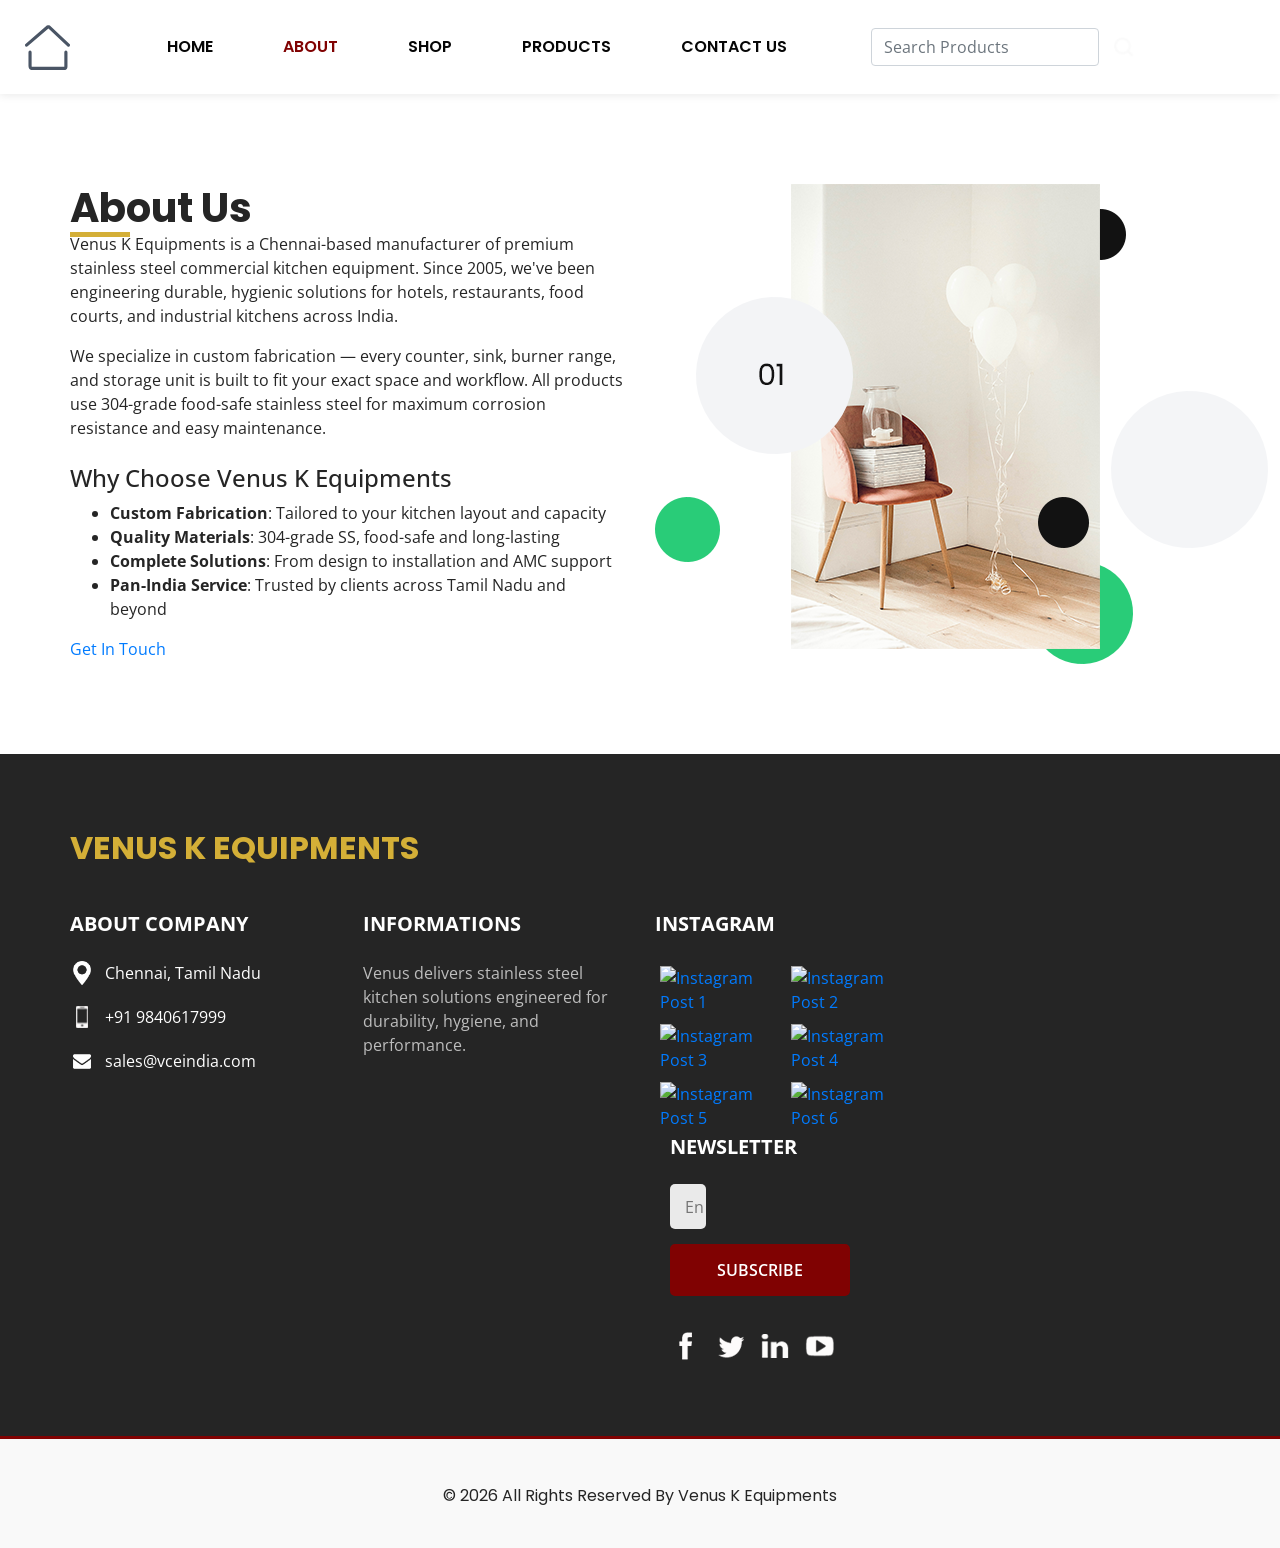
==== commit ac68d1a6: "Update about.html" ====
--- a/about.html
+++ b/about.html
@@ -24,7 +24,7 @@
       <div class="container-fluid">
         <nav class="navbar navbar-expand-lg custom_nav-container">
           <a class="navbar-brand" href="index.html">
-            <img src="images/logo.png" alt="Venus K Equipment Logo" />
+            <img src="images/logo.svg" alt="Venus K Equipment Logo" />
           </a>
           <button class="navbar-toggler" type="button" data-toggle="collapse" data-target="#navbarSupportedContent"
             aria-controls="navbarSupportedContent" aria-expanded="false" aria-label="Toggle navigation">
--- a/css/style.css
+++ b/css/style.css
@@ -1,9 +1,19 @@
 @import url('https://fonts.googleapis.com/css2?family=Open+Sans:wght@400;600;700&family=Poppins:wght@400;500;600;700&display=swap');
+
+/* Venus K - Maroon & Gold Theme */
+:root {
+  --primary: #800202;      /* Maroon */
+  --primary-dark: #5c0101; /* Dark Maroon */
+  --accent: #D4AF37;       /* Gold */
+  --dark: #252525;         /* Text */
+  --light: #f9f9f9;        /* Light BG */
+  --white: #ffffff;
+}
 
 body {
   font-family: 'Open Sans', sans-serif;
-  color: #0c0c0c;
-  background-color: #ffffff;
+  color: var(--dark);
+  background-color: var(--white);
 }
 
 .layout_padding {
@@ -36,7 +46,7 @@
 }
 
 .heading_container h2 {
-  color: #252525;
+  color: var(--dark);
   position: relative;
   font-family: 'Poppins', sans-serif;
   font-weight: bold;
@@ -51,44 +61,31 @@
   position: absolute;
   bottom: -5px;
   left: 0;
-  background-color: #f0c40f;
+  background-color: var(--accent);
 }
 
 /*header section*/
 .hero_area {
   position: relative;
-  background-color: #f0c40f;
+  background-color: var(--white);
 }
 
 .sub_page .hero_area {
-  background: #ffffff;
+  background: var(--white);
+  min-height: auto;
 }
 
 .hero_area::after {
-  content: "";
-  position: absolute;
-  bottom: 0;
-  right: 0;
-  width: 45%;
-  height: 100%;
-  background-image: url(../images/hero-side-bg.png);
-  background-size: cover;
-}
-
-.sub_page .hero_area::after {
   display: none;
 }
 
 .header_section {
   position: sticky;
   top: 0;
-  z-index: 9999;
-  background: #ffffff;
-  box-shadow: 0 2px 5px rgba(0,0,0,0.1);
-}
-
-.sub_page .header_section {
-  background: #ffffff;
+  z-index: 99999;
+  background: var(--white);
+  box-shadow: 0 2px 8px rgba(0,0,0,0.08);
+  width: 100%;
 }
 
 .header_section .container-fluid {
@@ -128,12 +125,13 @@
   text-align: center;
   text-transform: uppercase;
   font-family: 'Poppins', sans-serif;
-  font-weight: 500;
+  font-weight: 600;
+  transition: all 0.3s;
 }
 
 .custom_nav-container.navbar-expand-lg .navbar-nav .nav-item.active .nav-link, 
 .custom_nav-container.navbar-expand-lg .navbar-nav .nav-item:hover .nav-link {
-  color: #f0c40f;
+  color: var(--primary);
 }
 
 a,
@@ -176,7 +174,10 @@
 }
 
 .navbar-brand img {
-  width: 45px;
+  width: auto;
+  height: 45px;
+  max-width: 180px;
+  object-fit: contain;
 }
 
 .custom_nav-container {
@@ -190,6 +191,7 @@
   padding: 90px 0 75px 0;
   display: flex;
   align-items: center;
+  background: linear-gradient(135deg, #ffffff 0%, #fafafa 100%);
 }
 
 .slider_section .row {
@@ -197,7 +199,7 @@
 }
 
 .slider_section .detail-box {
-  color: #000000;
+  color: var(--dark);
 }
 
 .slider_section .detail-box h1 {
@@ -205,33 +207,39 @@
   font-weight: bold;
   margin-bottom: 25px;
   font-family: 'Poppins', sans-serif;
+  line-height: 1.2;
 }
 
 .slider_section .detail-box h1 span {
-  color: #f0c40f;
+  color: var(--primary);
 }
 
 .slider_section .detail-box p {
   margin-bottom: 30px;
   font-size: 16px;
+  color: #555;
 }
 
 .slider_section .detail-box a {
   display: inline-block;
-  padding: 12px 45px;
-  background-color: #f0c40f;
-  color: #ffffff;
+  padding: 14px 48px;
+  background-color: var(--primary);
+  color: var(--white);
   border-radius: 5px;
-  border: 1px solid #f0c40f;
+  border: 2px solid var(--primary);
   transition: all 0.3s;
   text-transform: uppercase;
   font-family: 'Poppins', sans-serif;
-  font-weight: 500;
+  font-weight: 600;
+  letter-spacing: 0.5px;
 }
 
 .slider_section .detail-box a:hover {
-  background-color: transparent;
-  color: #f0c40f;
+  background-color: var(--accent);
+  border-color: var(--accent);
+  color: var(--dark);
+  transform: translateY(-2px);
+  box-shadow: 0 5px 15px rgba(128, 2, 2, 0.3);
 }
 
 .slider_section .btn-box {
@@ -244,18 +252,20 @@
 }
 
 .slider_section .btn-box .btn-2 {
-  background-color: #000000;
-  border-color: #000000;
-  color: #ffffff;
+  background-color: var(--dark);
+  border-color: var(--dark);
+  color: var(--white);
 }
 
 .slider_section .btn-box .btn-2:hover {
   background-color: transparent;
-  color: #000000;
+  color: var(--dark);
+  border-color: var(--dark);
 }
 
 .slider_section .img-box img {
   width: 100%;
+  filter: drop-shadow(0 10px 20px rgba(0,0,0,0.1));
 }
 
 .slider_section .carousel-indicators {
@@ -294,9 +304,9 @@
 .carousel-item.active .delay-2 { transition-delay: .4s; }
 .carousel-item.active .delay-3 { transition-delay: .6s; }
 
-/* Rest of sections stay same as before */
+/* trending section */
 .trending_section {
-  background-color: #f9f9f9;
+  background-color: var(--light);
 }
 
 .trending_section .tab_container .t-link-box {
@@ -307,8 +317,8 @@
 }
 
 .trending_section .tab_container .t-link-box .number h5 {
-  background-color: #f0c40f;
-  color: #ffffff;
+  background-color: var(--primary);
+  color: var(--white);
   width: 50px;
   height: 50px;
   display: flex;
@@ -317,10 +327,11 @@
   border-radius: 100%;
   font-size: 16px;
   margin: 0;
+  transition: all 0.3s;
 }
 
 .trending_section .tab_container .t-link-box hr {
-  background-color: #000000;
+  background-color: #ddd;
   width: 40px;
   height: 1px;
   border: none;
@@ -334,7 +345,9 @@
 
 .trending_section .tab_container .t-link-box:hover .number h5,
 .trending_section .tab_container .t-link-box.active .number h5 {
-  background-color: #000000;
+  background-color: var(--accent);
+  color: var(--dark);
+  transform: scale(1.1);
 }
 
 .trending_section .tab-content > .tab-pane {
@@ -361,6 +374,7 @@
   margin: 15px 0;
   overflow: hidden;
   border-radius: 10px;
+  box-shadow: 0 4px 10px rgba(0,0,0,0.08);
 }
 
 .trending_section .img_container .img-box img {
@@ -394,25 +408,26 @@
 
 .discount_section .detail-box h2.main_heading {
   font-size: 4rem;
-  color: #f0c40f;
+  color: var(--primary);
   text-transform: uppercase;
 }
 
 .discount_section .detail-box a {
   display: inline-block;
-  padding: 10px 45px;
-  background-color: #000000;
-  color: #ffffff;
+  padding: 12px 48px;
+  background-color: var(--dark);
+  color: var(--white);
   border-radius: 5px;
-  border: 1px solid #000000;
+  border: 2px solid var(--dark);
   transition: all 0.3s;
   margin-top: 25px;
   text-transform: uppercase;
+  font-weight: 600;
 }
 
 .discount_section .detail-box a:hover {
-  background-color: transparent;
-  color: #000000;
+  background-color: var(--primary);
+  border-color: var(--primary);
 }
 
 .discount_section .img-box img {
@@ -433,34 +448,37 @@
 .brand_section .brand_container .box {
   position: relative;
   text-align: center;
-  background-color: #f9f9f9;
+  background-color: var(--white);
   margin: 20px 10px 0 10px;
   min-width: 260px;
   max-width: 260px;
   padding: 45px 25px 25px 25px;
-  border-radius: 5px;
-  transition: all 0.3s;
+  border-radius: 10px;
+  transition: all 0.3s;
+  border: 1px solid #eee;
 }
 
 .brand_section .brand_container .box:hover {
-  box-shadow: 0 0 15px rgba(0,0,0,0.1);
-  transform: translateY(-5px);
+  box-shadow: 0 8px 25px rgba(128, 2, 2, 0.15);
+  transform: translateY(-8px);
+  border-color: var(--accent);
 }
 
 .brand_section .brand_container .box .new {
   position: absolute;
   top: 15px;
   left: 15px;
-  background-color: #f0c40f;
+  background-color: var(--accent);
   padding: 5px 15px;
   border-radius: 20px;
 }
 
 .brand_section .brand_container .box .new h5 {
   margin: 0;
-  color: #ffffff;
-  font-size: 14px;
-  text-transform: uppercase;
+  color: var(--dark);
+  font-size: 12px;
+  text-transform: uppercase;
+  font-weight: 700;
 }
 
 .brand_section .brand_container .box .img-box {
@@ -486,24 +504,27 @@
 }
 
 .brand_section .brand_container .box .detail-box h6.price {
-  color: #f0c40f;
+  color: var(--primary);
+  font-size: 20px;
 }
 
 .brand_section .brand-btn {
   display: inline-block;
-  padding: 10px 45px;
-  background-color: #f0c40f;
-  color: #ffffff;
+  padding: 12px 48px;
+  background-color: var(--primary);
+  color: var(--white);
   border-radius: 5px;
-  border: 1px solid #f0c40f;
+  border: 2px solid var(--primary);
   transition: all 0.3s;
   margin-top: 45px;
   text-transform: uppercase;
+  font-weight: 600;
 }
 
 .brand_section .brand-btn:hover {
-  background-color: transparent;
-  color: #f0c40f;
+  background-color: var(--accent);
+  border-color: var(--accent);
+  color: var(--dark);
 }
 
 .contact_section {
@@ -529,8 +550,14 @@
   background-color: transparent;
   outline: none;
   color: #101010;
-  border: 1px solid #a5a5a5;
+  border: 1px solid #ddd;
   border-radius: 5px;
+  transition: all 0.3s;
+}
+
+.contact_section input:focus,
+.contact_section textarea:focus {
+  border-color: var(--primary);
 }
 
 .contact_section input::placeholder,
@@ -545,20 +572,21 @@
 
 .contact_section button {
   display: inline-block;
-  padding: 12px 55px;
-  background-color: #f0c40f;
-  color: #ffffff;
+  padding: 14px 55px;
+  background-color: var(--primary);
+  color: var(--white);
   border-radius: 5px;
-  border: 1px solid #f0c40f;
+  border: 2px solid var(--primary);
   transition: all 0.3s;
   text-transform: uppercase;
   font-family: 'Poppins', sans-serif;
-  font-weight: 500;
+  font-weight: 600;
 }
 
 .contact_section button:hover {
-  background-color: transparent;
-  color: #f0c40f;
+  background-color: var(--accent);
+  border-color: var(--accent);
+  color: var(--dark);
 }
 
 .contact_section .map_container {
@@ -583,10 +611,11 @@
 }
 
 .client_section .client_container .client_box {
-  background-color: #f9f9f9;
+  background-color: var(--light);
   padding: 25px;
   border-radius: 15px;
   margin: 20px 0;
+  border-left: 4px solid var(--primary);
 }
 
 .client_section .client_container .client_box.b-1 {
@@ -612,6 +641,7 @@
 .client_section .client_container .client_box .client-id .img-box img {
   width: 100%;
   border-radius: 100%;
+  border: 3px solid var(--accent);
 }
 
 .client_section .client_container .client_box .client-id .name h5 {
@@ -621,7 +651,8 @@
 
 .client_section .client_container .client_box .client-id .name p {
   margin: 0;
-  color: #f0c40f;
+  color: var(--primary);
+  font-weight: 500;
 }
 
 .client_section .client_container .client_box .detail {
@@ -629,8 +660,8 @@
 }
 
 .info_section {
-  background-color: #000000;
-  color: #ffffff;
+  background-color: var(--dark);
+  color: var(--white);
 }
 
 .info_section .info_logo h2 {
@@ -638,6 +669,7 @@
   font-weight: bold;
   text-transform: uppercase;
   margin-bottom: 45px;
+  color: var(--accent);
 }
 
 .info_section h5 {
@@ -701,18 +733,20 @@
 
 .info_section .info_form button {
   display: inline-block;
-  padding: 10px 45px;
-  background-color: #f0c40f;
-  color: #ffffff;
+  padding: 12px 45px;
+  background-color: var(--primary);
+  color: var(--white);
   border-radius: 5px;
-  border: 1px solid #f0c40f;
-  transition: all 0.3s;
-  text-transform: uppercase;
+  border: 2px solid var(--primary);
+  transition: all 0.3s;
+  text-transform: uppercase;
+  font-weight: 600;
 }
 
 .info_section .info_form button:hover {
-  background-color: transparent;
-  color: #f0c40f;
+  background-color: var(--accent);
+  border-color: var(--accent);
+  color: var(--dark);
 }
 
 .info_section .social_box {
@@ -723,16 +757,22 @@
 
 .info_section .social_box a {
   margin-right: 15px;
+  transition: all 0.3s;
+}
+
+.info_section .social_box a:hover {
+  transform: translateY(-3px);
 }
 
 .footer_section {
-  background-color: #f9f9f9;
+  background-color: var(--light);
   padding: 20px 0;
   font-family: 'Poppins', sans-serif;
+  border-top: 3px solid var(--primary);
 }
 
 .footer_section p {
-  color: #000000;
+  color: var(--dark);
   margin: 0;
   padding: 25px 0 20px 0;
   margin: 0 auto;
@@ -740,7 +780,8 @@
 }
 
 .footer_section a {
-  color: #000000;
+  color: var(--primary);
+  font-weight: 600;
 }
 
 .navbar-toggler {
@@ -754,7 +795,7 @@
 }
 
 .navbar-toggler-icon {
-  background-image: url("data:image/svg+xml,%3csvg xmlns='http://www.w3.org/2000/svg' viewBox='0 0 30 30'%3e%3cpath stroke='rgba%280, 0, 0, 0.8%29' stroke-linecap='round' stroke-miterlimit='10' stroke-width='2' d='M4 7h22M4 15h22M4 23h22'/%3e%3c/svg%3e") !important;
+  background-image: url("data:image/svg+xml,%3csvg xmlns='http://www.w3.org/2000/svg' viewBox='0 0 30 30'%3e%3cpath stroke='rgba%28128, 2, 2, 0.9%29' stroke-linecap='round' stroke-miterlimit='10' stroke-width='2' d='M4 7h22M4 15h22M4 23h22'/%3e%3c/svg%3e") !important;
   width: 1.5em !important;
   height: 1.5em !important;
 }
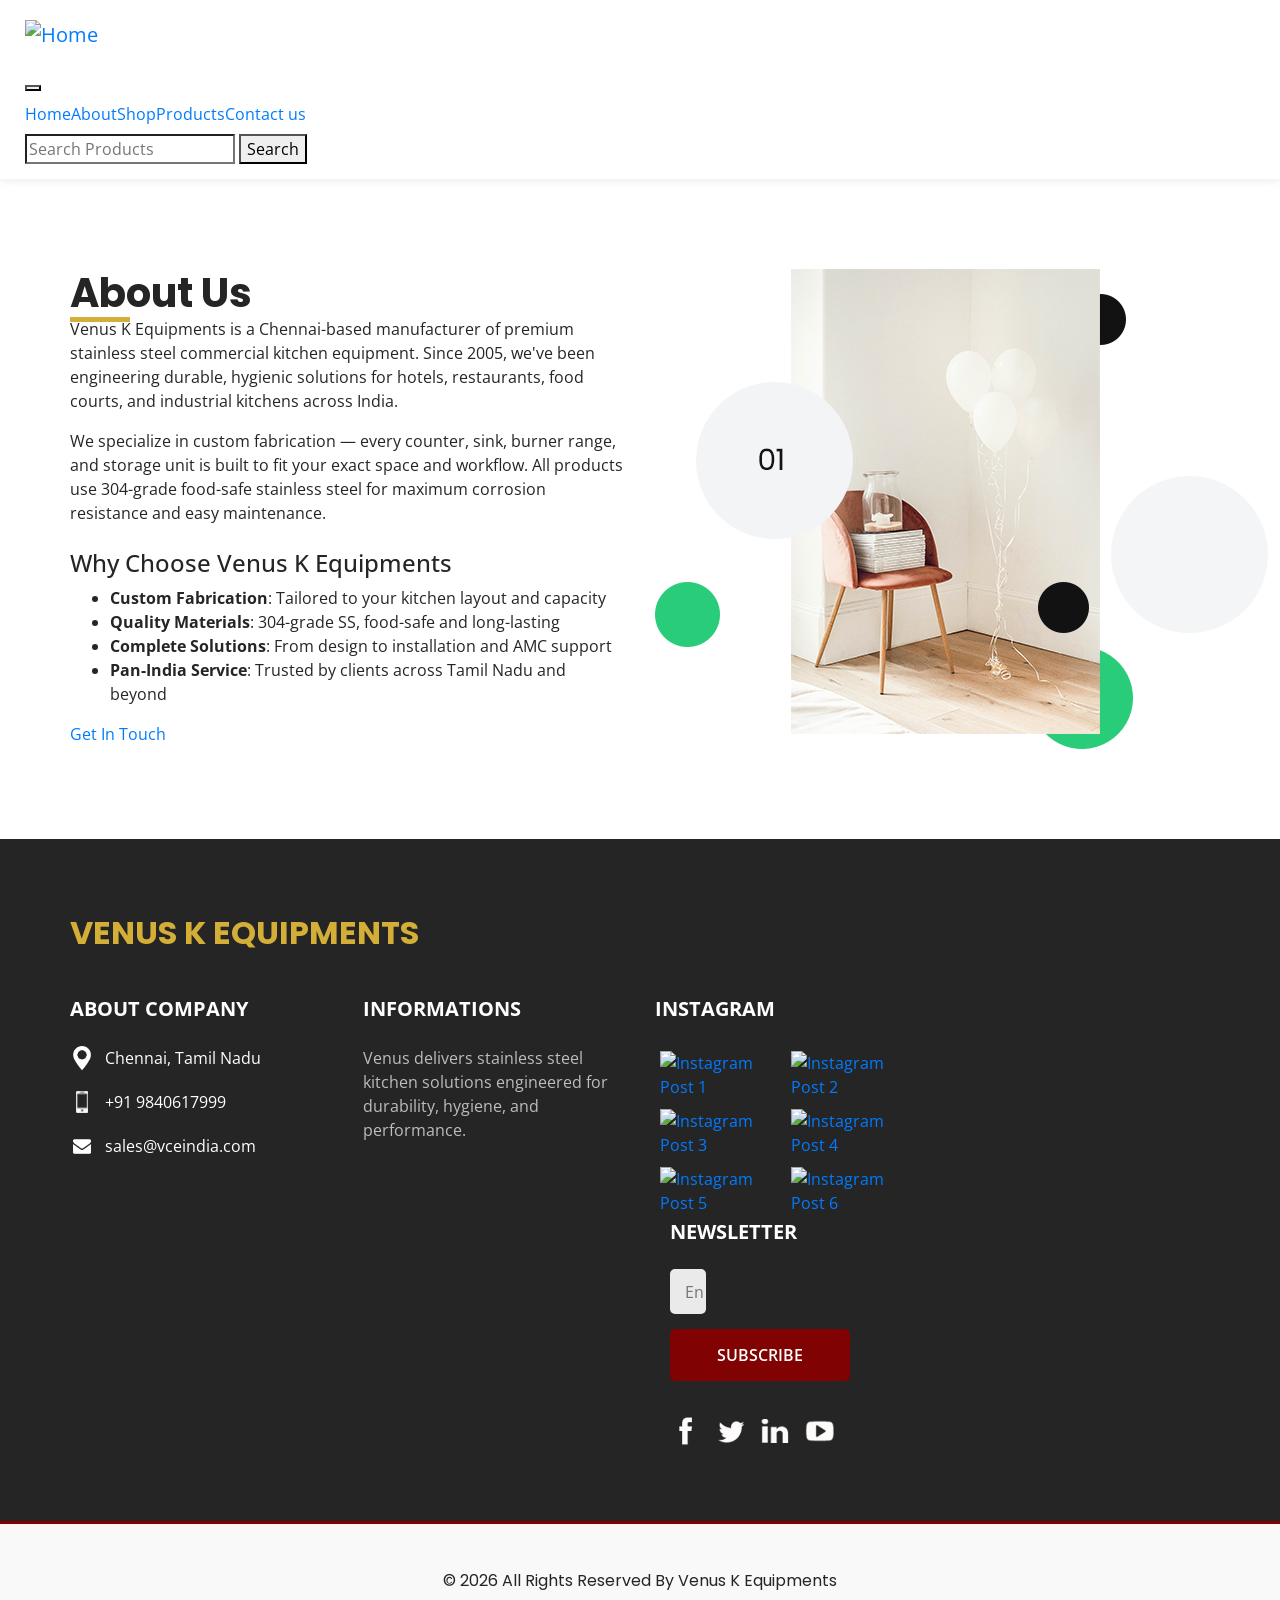
==== commit 5322bb3f: "Update about.html" ====
--- a/about.html
+++ b/about.html
@@ -20,45 +20,48 @@
 <body class="sub_page">
   <div class="hero_area">
     <!-- header section starts -->
-    <header class="header_section">
-      <div class="container-fluid">
-        <nav class="navbar navbar-expand-lg custom_nav-container">
-          <a class="navbar-brand" href="index.html">
-            <img src="images/logo.svg" alt="Venus K Equipment Logo" />
-          </a>
-          <button class="navbar-toggler" type="button" data-toggle="collapse" data-target="#navbarSupportedContent"
-            aria-controls="navbarSupportedContent" aria-expanded="false" aria-label="Toggle navigation">
-            <span class="navbar-toggler-icon"></span>
-          </button>
-
-          <div class="collapse navbar-collapse" id="navbarSupportedContent">
-            <ul class="navbar-nav">
-              <li class="nav-item">
-                <a class="nav-link" href="index.html">Home</a>
-              </li>
-              <li class="nav-item active">
-                <a class="nav-link" href="about.html"> About <span class="sr-only">(current)</span></a>
-              </li>
-              <li class="nav-item">
-                <a class="nav-link" href="shop.html">Shop </a>
-              </li>
-              <li class="nav-item">
-                <a class="nav-link" href="furniture.html"> Products </a>
-              </li>
-              <li class="nav-item">
-                <a class="nav-link" href="contact.html">Contact us</a>
-              </li>
-            </ul>
-            <div class="user_option">
-              <form class="form-inline my-2 my-lg-0 ml-0 ml-lg-4 mb-3 mb-lg-0" id="searchForm">
-                <input class="form-control mr-sm-2" type="search" placeholder="Search Products" aria-label="Search" id="searchInput">
-                <button class="btn my-2 my-sm-0 nav_search-btn" type="submit"></button>
-              </form>
-            </div>
-          </div>
-        </nav>
-      </div>
-    </header>
+   <header class="header_section">
+  <div class="container-fluid">
+    <nav class="custom_nav-container">
+      <a class="navbar-brand" href="index.html">
+        <img src="images/home-icon.svg" alt="Home" />
+      </a>
+      
+      <button class="menu-toggle" id="menuToggle" aria-label="Toggle menu">
+        <span></span>
+        <span></span>
+        <span></span>
+      </button>
+
+      <div class="slide-menu" id="slideMenu">
+        <div class="menu-overlay" id="menuOverlay"></div>
+        <div class="menu-content">
+          <ul class="navbar-nav">
+            <li class="nav-item">
+              <a class="nav-link" href="index.html">Home</a>
+            </li>
+            <li class="nav-item">
+              <a class="nav-link" href="about.html">About</a>
+            </li>
+            <li class="nav-item">
+              <a class="nav-link" href="shop.html">Shop</a>
+            </li>
+            <li class="nav-item">
+              <a class="nav-link" href="furniture.html">Products</a>
+            </li>
+            <li class="nav-item">
+              <a class="nav-link" href="contact.html">Contact us</a>
+            </li>
+          </ul>
+          <form class="menu-search" id="searchForm">
+            <input type="search" placeholder="Search Products" id="searchInput">
+            <button type="submit">Search</button>
+          </form>
+        </div>
+      </div>
+    </nav>
+  </div>
+</header>
     <!-- end header section -->
   </div>
 
@@ -196,5 +199,47 @@
     window.scrollTo(0, 0);
   }
 </script>
+  <script>
+  // Slide menu toggle
+  const menuToggle = document.getElementById('menuToggle');
+  const slideMenu = document.getElementById('slideMenu');
+  const menuOverlay = document.getElementById('menuOverlay');
+  
+  function toggleMenu() {
+    menuToggle.classList.toggle('active');
+    slideMenu.classList.toggle('active');
+    // Prevent body scroll when menu is open
+    document.body.style.overflow = slideMenu.classList.contains('active') ? 'hidden' : '';
+  }
+  
+  menuToggle.addEventListener('click', toggleMenu);
+  menuOverlay.addEventListener('click', toggleMenu);
+  
+  // Close menu when clicking a link
+  document.querySelectorAll('.slide-menu .nav-link').forEach(link => {
+    link.addEventListener('click', () => {
+      menuToggle.classList.remove('active');
+      slideMenu.classList.remove('active');
+      document.body.style.overflow = '';
+    });
+  });
+  
+  // Search form
+  document.getElementById('searchForm').addEventListener('submit', function(e) {
+    e.preventDefault();
+    const searchTerm = document.getElementById('searchInput').value.toLowerCase().trim();
+    if(searchTerm) {
+      window.location.href = 'furniture.html?search=' + encodeURIComponent(searchTerm);
+    }
+  });
+  
+  // Force scroll to top on refresh - keep your existing code
+  if (history.scrollRestoration) {
+    history.scrollRestoration = 'manual';
+  }
+  window.onbeforeunload = function () {
+    window.scrollTo(0, 0);
+  }
+</script>
 </body>
 </html>
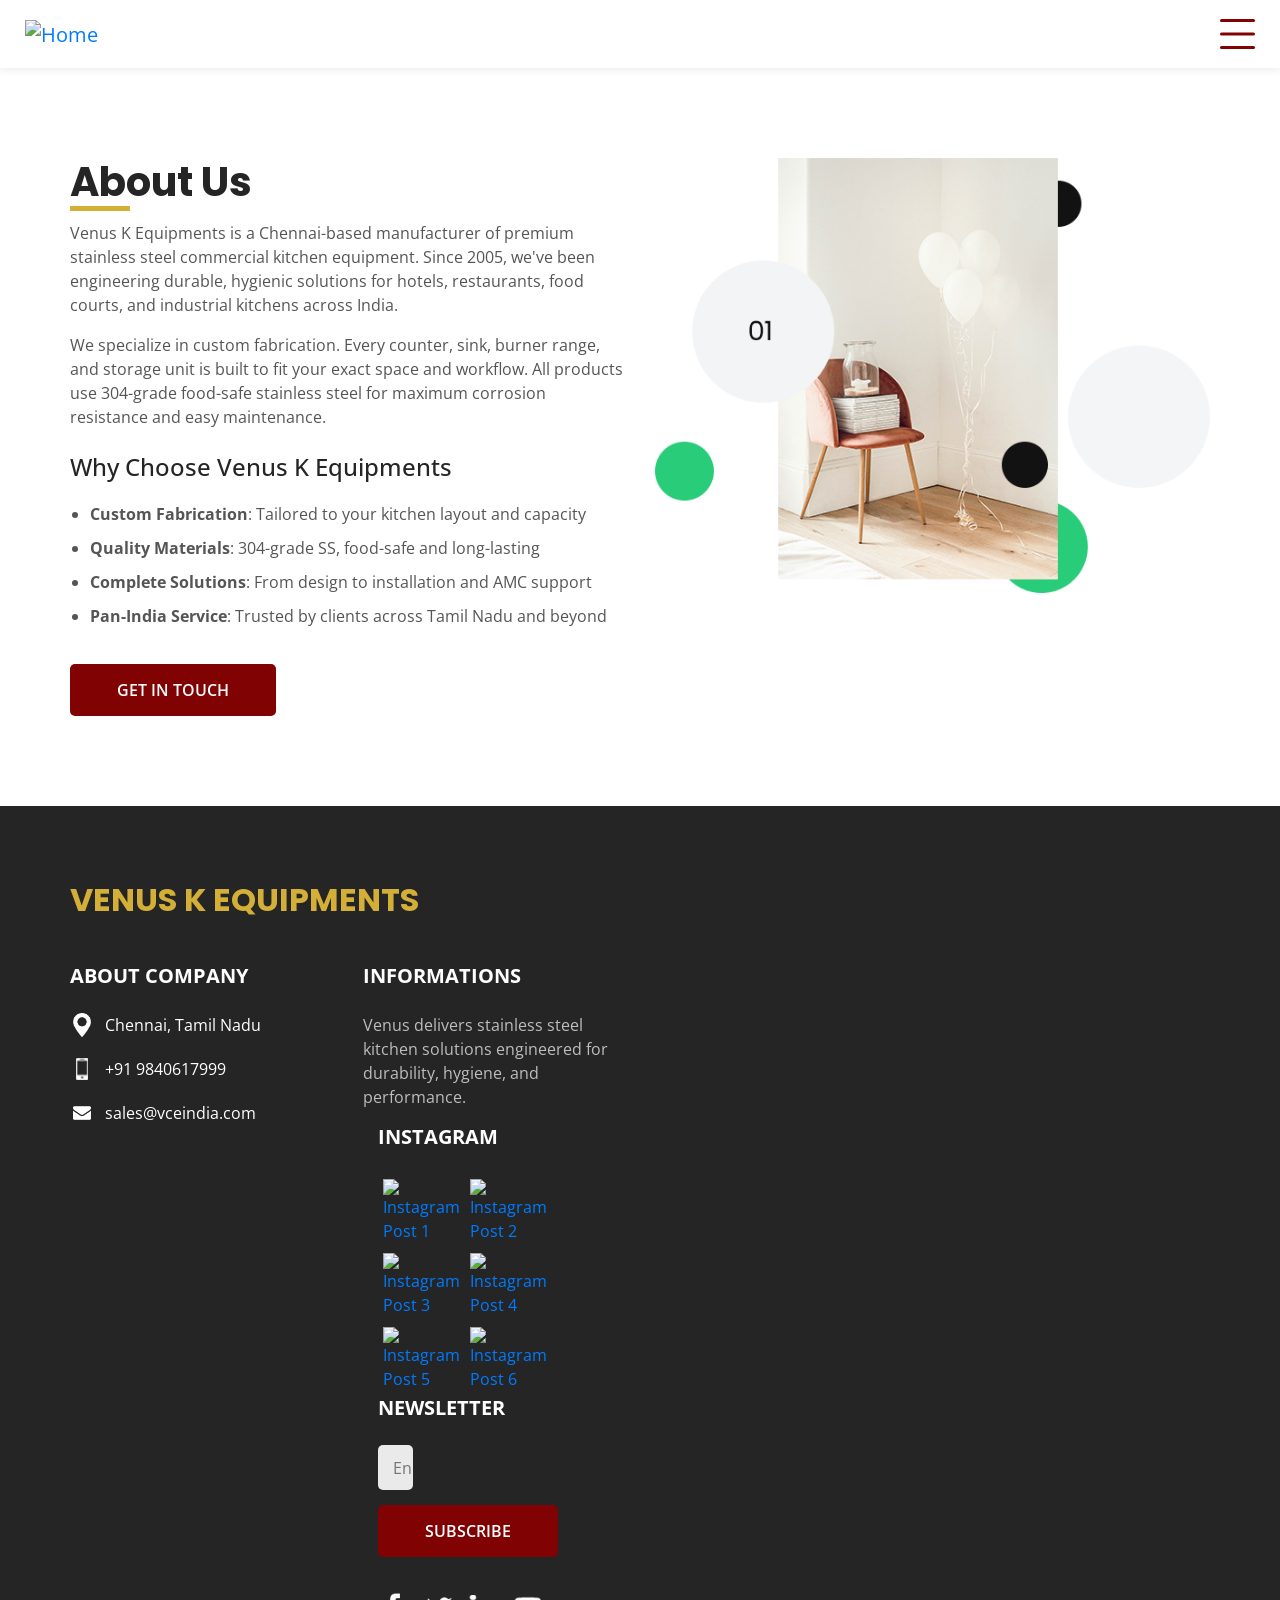
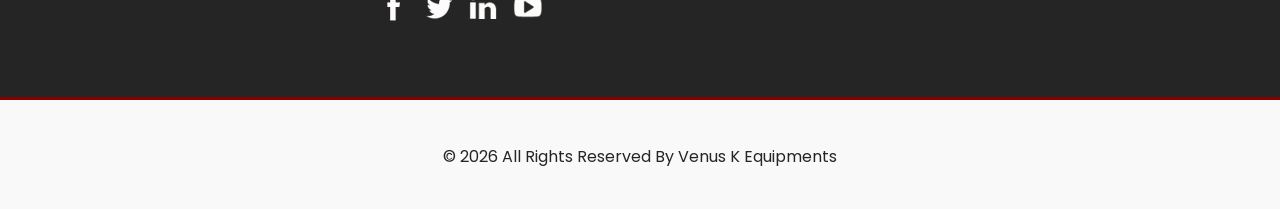
==== commit 03c717a7: "Update about.html" ====
--- a/about.html
+++ b/about.html
@@ -20,48 +20,48 @@
 <body class="sub_page">
   <div class="hero_area">
     <!-- header section starts -->
-   <header class="header_section">
-  <div class="container-fluid">
-    <nav class="custom_nav-container">
-      <a class="navbar-brand" href="index.html">
-        <img src="images/home-icon.svg" alt="Home" />
-      </a>
-      
-      <button class="menu-toggle" id="menuToggle" aria-label="Toggle menu">
-        <span></span>
-        <span></span>
-        <span></span>
-      </button>
-
-      <div class="slide-menu" id="slideMenu">
-        <div class="menu-overlay" id="menuOverlay"></div>
-        <div class="menu-content">
-          <ul class="navbar-nav">
-            <li class="nav-item">
-              <a class="nav-link" href="index.html">Home</a>
-            </li>
-            <li class="nav-item">
-              <a class="nav-link" href="about.html">About</a>
-            </li>
-            <li class="nav-item">
-              <a class="nav-link" href="shop.html">Shop</a>
-            </li>
-            <li class="nav-item">
-              <a class="nav-link" href="furniture.html">Products</a>
-            </li>
-            <li class="nav-item">
-              <a class="nav-link" href="contact.html">Contact us</a>
-            </li>
-          </ul>
-          <form class="menu-search" id="searchForm">
-            <input type="search" placeholder="Search Products" id="searchInput">
-            <button type="submit">Search</button>
-          </form>
-        </div>
-      </div>
-    </nav>
-  </div>
-</header>
+    <header class="header_section">
+      <div class="container-fluid">
+        <nav class="custom_nav-container">
+          <a class="navbar-brand" href="index.html">
+            <img src="images/home-icon.svg" alt="Home" />
+          </a>
+          
+          <button class="menu-toggle" id="menuToggle" aria-label="Toggle menu">
+            <span></span>
+            <span></span>
+            <span></span>
+          </button>
+
+          <div class="slide-menu" id="slideMenu">
+            <div class="menu-overlay" id="menuOverlay"></div>
+            <div class="menu-content">
+              <ul class="navbar-nav">
+                <li class="nav-item">
+                  <a class="nav-link" href="index.html">Home</a>
+                </li>
+                <li class="nav-item active">
+                  <a class="nav-link" href="about.html">About</a>
+                </li>
+                <li class="nav-item">
+                  <a class="nav-link" href="shop.html">Shop</a>
+                </li>
+                <li class="nav-item">
+                  <a class="nav-link" href="furniture.html">Products</a>
+                </li>
+                <li class="nav-item">
+                  <a class="nav-link" href="contact.html">Contact us</a>
+                </li>
+              </ul>
+              <form class="menu-search" id="searchForm">
+                <input type="search" placeholder="Search Products" id="searchInput">
+                <button type="submit">Search</button>
+              </form>
+            </div>
+          </div>
+        </nav>
+      </div>
+    </header>
     <!-- end header section -->
   </div>
 
@@ -78,7 +78,7 @@
               Venus K Equipments is a Chennai-based manufacturer of premium stainless steel commercial kitchen equipment. Since 2005, we've been engineering durable, hygienic solutions for hotels, restaurants, food courts, and industrial kitchens across India.
             </p>
             <p>
-              We specialize in custom fabrication — every counter, sink, burner range, and storage unit is built to fit your exact space and workflow. All products use 304-grade food-safe stainless steel for maximum corrosion resistance and easy maintenance.
+              We specialize in custom fabrication. Every counter, sink, burner range, and storage unit is built to fit your exact space and workflow. All products use 304-grade food-safe stainless steel for maximum corrosion resistance and easy maintenance.
             </p>
             <h4 class="mt-4">Why Choose Venus K Equipments</h4>
             <ul>
@@ -131,7 +131,6 @@
             <h5>Informations</h5>
             <p>Venus delivers stainless steel kitchen solutions engineered for durability, hygiene, and performance.</p>
           </div>
-        </div>
         <div class="col-md-3">
           <div class="info_insta">
             <h5>Instagram</h5>
@@ -150,6 +149,7 @@
               </div>
             </div>
           </div>
+        </div>
         <div class="col-md-3">
           <div class="info_form">
             <h5>Newsletter</h5>
@@ -182,64 +182,47 @@
 
   <script src="js/jquery-3.4.1.min.js"></script>
   <script src="js/bootstrap.js"></script>
+  
   <script>
+    // Slide menu toggle
+    const menuToggle = document.getElementById('menuToggle');
+    const slideMenu = document.getElementById('slideMenu');
+    const menuOverlay = document.getElementById('menuOverlay');
+    
+    function toggleMenu() {
+      menuToggle.classList.toggle('active');
+      slideMenu.classList.toggle('active');
+      document.body.style.overflow = slideMenu.classList.contains('active') ? 'hidden' : '';
+    }
+    
+    menuToggle.addEventListener('click', toggleMenu);
+    menuOverlay.addEventListener('click', toggleMenu);
+    
+    // Close menu when clicking a link
+    document.querySelectorAll('.slide-menu .nav-link').forEach(link => {
+      link.addEventListener('click', () => {
+        menuToggle.classList.remove('active');
+        slideMenu.classList.remove('active');
+        document.body.style.overflow = '';
+      });
+    });
+    
     // Product Search - redirects to furniture.html with search term
     document.getElementById('searchForm').addEventListener('submit', function(e) {
       e.preventDefault();
       const searchTerm = document.getElementById('searchInput').value.toLowerCase().trim();
-      window.location.href = 'furniture.html?search=' + encodeURIComponent(searchTerm);
+      if(searchTerm) {
+        window.location.href = 'furniture.html?search=' + encodeURIComponent(searchTerm);
+      }
     });
+    
+    // Force scroll to top on refresh
+    if (history.scrollRestoration) {
+      history.scrollRestoration = 'manual';
+    }
+    window.onbeforeunload = function () {
+      window.scrollTo(0, 0);
+    }
   </script>
-  <script>
-  // Force scroll to top on refresh
-  if (history.scrollRestoration) {
-    history.scrollRestoration = 'manual';
-  }
-  window.onbeforeunload = function () {
-    window.scrollTo(0, 0);
-  }
-</script>
-  <script>
-  // Slide menu toggle
-  const menuToggle = document.getElementById('menuToggle');
-  const slideMenu = document.getElementById('slideMenu');
-  const menuOverlay = document.getElementById('menuOverlay');
-  
-  function toggleMenu() {
-    menuToggle.classList.toggle('active');
-    slideMenu.classList.toggle('active');
-    // Prevent body scroll when menu is open
-    document.body.style.overflow = slideMenu.classList.contains('active') ? 'hidden' : '';
-  }
-  
-  menuToggle.addEventListener('click', toggleMenu);
-  menuOverlay.addEventListener('click', toggleMenu);
-  
-  // Close menu when clicking a link
-  document.querySelectorAll('.slide-menu .nav-link').forEach(link => {
-    link.addEventListener('click', () => {
-      menuToggle.classList.remove('active');
-      slideMenu.classList.remove('active');
-      document.body.style.overflow = '';
-    });
-  });
-  
-  // Search form
-  document.getElementById('searchForm').addEventListener('submit', function(e) {
-    e.preventDefault();
-    const searchTerm = document.getElementById('searchInput').value.toLowerCase().trim();
-    if(searchTerm) {
-      window.location.href = 'furniture.html?search=' + encodeURIComponent(searchTerm);
-    }
-  });
-  
-  // Force scroll to top on refresh - keep your existing code
-  if (history.scrollRestoration) {
-    history.scrollRestoration = 'manual';
-  }
-  window.onbeforeunload = function () {
-    window.scrollTo(0, 0);
-  }
-</script>
 </body>
 </html>
--- a/css/style.css
+++ b/css/style.css
@@ -93,45 +93,235 @@
   padding-left: 25px;
 }
 
-.header_section .nav_container {
-  margin: 0 auto;
-}
-
-.header_section .user_option {
-  display: flex;
-  align-items: center;
-  margin-left: 25px;
-}
-
-.header_section .user_option a {
-  display: flex;
-  color: #000000;
-  align-items: center;
-  text-transform: uppercase;
+/* Remove old Bootstrap collapse */
+.navbar-collapse {
+  display: none !important;
+}
+
+/* Custom nav layout for slide menu */
+.custom_nav-container {
+  display: flex;
+  justify-content: space-between;
+  align-items: center;
+  padding: 15px 0;
+  position: relative;
+  z-index: 99999;
+}
+
+.navbar-brand {
+  margin-right: 5%;
+  display: flex;
+  align-items: center;
+  z-index: 1002;
+}
+
+.navbar-brand img {
+  width: auto;
+  height: 28px;
+  max-width: none;
+  object-fit: contain;
+}
+
+/* Hamburger button */
+.menu-toggle {
+  width: 35px;
+  height: 30px;
+  position: relative;
+  background: transparent;
+  border: none;
+  cursor: pointer;
+  padding: 0;
+  z-index: 1002;
+  display: block;
+}
+
+.menu-toggle span {
+  display: block;
+  width: 100%;
+  height: 3px;
+  background: var(--primary);
+  border-radius: 3px;
+  position: absolute;
+  left: 0;
+  transition: all 0.4s cubic-bezier(0.68, -0.55, 0.265, 1.55);
+}
+
+.menu-toggle span:nth-child(1) {
+  top: 0;
+}
+
+.menu-toggle span:nth-child(2) {
+  top: 50%;
+  transform: translateY(-50%);
+}
+
+.menu-toggle span:nth-child(3) {
+  bottom: 0;
+}
+
+/* Hamburger to X animation */
+.menu-toggle.active span:nth-child(1) {
+  transform: rotate(45deg);
+  top: 50%;
+  margin-top: -1.5px;
+}
+
+.menu-toggle.active span:nth-child(2) {
+  opacity: 0;
+  transform: translateX(-20px);
+}
+
+.menu-toggle.active span:nth-child(3) {
+  transform: rotate(-45deg);
+  bottom: 50%;
+  margin-bottom: -1.5px;
+}
+
+/* Slide menu */
+.slide-menu {
+  position: fixed;
+  top: 0;
+  left: 0;
+  width: 100%;
+  height: 100%;
+  visibility: hidden;
+  z-index: 1000;
+}
+
+.slide-menu.active {
+  visibility: visible;
+}
+
+.menu-overlay {
+  position: absolute;
+  top: 0;
+  left: 0;
+  width: 100%;
+  height: 100%;
+  background: rgba(0,0,0,0.5);
+  opacity: 0;
+  transition: opacity 0.4s ease;
+}
+
+.slide-menu.active .menu-overlay {
+  opacity: 1;
+}
+
+.menu-content {
+  position: absolute;
+  top: 0;
+  left: 0;
+  width: 320px;
+  max-width: 85%;
+  height: 100%;
+  background: var(--white);
+  box-shadow: 4px 0 20px rgba(0,0,0,0.15);
+  transform: translateX(-100%);
+  transition: transform 0.5s cubic-bezier(0.68, -0.55, 0.265, 1.55);
+  padding: 80px 40px;
+  overflow-y: auto;
+}
+
+.slide-menu.active .menu-content {
+  transform: translateX(0);
+}
+
+/* Menu items */
+.menu-content .navbar-nav {
+  display: flex !important;
+  flex-direction: column !important;
+  list-style: none;
+  padding: 0;
+  margin: 0 0 30px 0;
+}
+
+.menu-content .nav-item {
+  margin: 0;
+  opacity: 0;
+  transform: translateX(-30px);
+  transition: all 0.4s ease;
+}
+
+.slide-menu.active .nav-item {
+  opacity: 1;
+  transform: translateX(0);
+}
+
+.slide-menu.active .nav-item:nth-child(1) { transition-delay: 0.1s; }
+.slide-menu.active .nav-item:nth-child(2) { transition-delay: 0.15s; }
+.slide-menu.active .nav-item:nth-child(3) { transition-delay: 0.2s; }
+.slide-menu.active .nav-item:nth-child(4) { transition-delay: 0.25s; }
+.slide-menu.active .nav-item:nth-child(5) { transition-delay: 0.3s; }
+
+.menu-content .nav-link {
+  display: block;
+  padding: 15px 0;
+  color: #060606;
   font-family: 'Poppins', sans-serif;
-  font-weight: 500;
-}
-
-.header_section .user_option a img {
-  min-width: 20px;
-  height: 20px;
-  margin-right: 5px;
-}
-
-.custom_nav-container.navbar-expand-lg .navbar-nav .nav-item .nav-link {
-  padding: 10px 20px;
-  margin: 10px 15px;
-  color: #060606;
-  text-align: center;
-  text-transform: uppercase;
+  font-weight: 600;
+  font-size: 18px;
+  text-transform: uppercase;
+  border-bottom: 1px solid #eee;
+  transition: all 0.3s;
+  text-align: left;
+}
+
+.menu-content .nav-link:hover,
+.menu-content .nav-item.active .nav-link {
+  color: var(--primary);
+  padding-left: 10px;
+  border-bottom-color: var(--accent);
+}
+
+/* Search in menu */
+.menu-search {
+  opacity: 0;
+  transform: translateX(-30px);
+  transition: all 0.4s ease 0.35s;
+}
+
+.slide-menu.active .menu-search {
+  opacity: 1;
+  transform: translateX(0);
+}
+
+.menu-search input {
+  width: 100%;
+  padding: 12px 15px;
+  border: 2px solid #ddd;
+  border-radius: 5px;
+  margin-bottom: 10px;
+  font-family: 'Open Sans', sans-serif;
+  outline: none;
+}
+
+.menu-search input:focus {
+  border-color: var(--primary);
+}
+
+.menu-search button {
+  width: 100%;
+  padding: 12px;
+  background: var(--primary);
+  color: var(--white);
+  border: 2px solid var(--primary);
+  border-radius: 5px;
+  font-weight: 600;
+  text-transform: uppercase;
+  cursor: pointer;
+  transition: all 0.3s;
   font-family: 'Poppins', sans-serif;
-  font-weight: 600;
-  transition: all 0.3s;
-}
-
-.custom_nav-container.navbar-expand-lg .navbar-nav .nav-item.active .nav-link, 
-.custom_nav-container.navbar-expand-lg .navbar-nav .nav-item:hover .nav-link {
-  color: var(--primary);
+}
+
+.menu-search button:hover {
+  background: var(--accent);
+  border-color: var(--accent);
+  color: var(--dark);
+}
+
+/* Hide old user_option search */
+.user_option {
+  display: none !important;
 }
 
 a,
@@ -149,41 +339,6 @@
 .btn:focus {
   outline: none !important;
   box-shadow: none;
-}
-
-.custom_nav-container .nav_search-btn {
-  background-image: url(../images/search-icon.png);
-  background-size: 20px;
-  background-repeat: no-repeat;
-  background-position: center;
-  width: 35px;
-  height: 35px;
-  padding: 0;
-  border: none;
-  background-color: transparent;
-}
-
-.custom_nav-container form {
-  padding-top: 0;
-}
-
-.navbar-brand {
-  margin-right: 5%;
-  display: flex;
-  align-items: center;
-}
-
-.navbar-brand img {
-  width: auto;
-  height: 45px;
-  max-width: 180px;
-  object-fit: contain;
-}
-
-.custom_nav-container {
-  z-index: 99999;
-  padding: 15px 0;
-  height: auto;
 }
 
 /* slider section */
@@ -784,53 +939,59 @@
   font-weight: 600;
 }
 
-.navbar-toggler {
-  border: none !important;
-  padding: 4px 8px !important;
-}
-
-.navbar-toggler:focus {
-  box-shadow: none !important;
-  outline: none !important;
-}
-
-.navbar-toggler-icon {
-  background-image: url("data:image/svg+xml,%3csvg xmlns='http://www.w3.org/2000/svg' viewBox='0 0 30 30'%3e%3cpath stroke='rgba%28128, 2, 2, 0.9%29' stroke-linecap='round' stroke-miterlimit='10' stroke-width='2' d='M4 7h22M4 15h22M4 23h22'/%3e%3c/svg%3e") !important;
-  width: 1.5em !important;
-  height: 1.5em !important;
-}
-
-@media (min-width: 992px) {
-  .navbar-toggler {
-    display: none !important;
-  }
-  .navbar-collapse {
-    display: flex !important;
-    flex-basis: auto !important;
-  }
-  .navbar-nav {
-    flex-direction: row !important;
-  }
+/* about section */
+.about_section .img-box img {
+  width: 100%;
+}
+
+.about_section .detail-box p {
+  margin-top: 15px;
+  color: #555;
+}
+
+.about_section .detail-box ul {
+  margin: 20px 0;
+  padding-left: 20px;
+}
+
+.about_section .detail-box ul li {
+  margin-bottom: 10px;
+  color: #555;
+}
+
+.about_section .detail-box a {
+  display: inline-block;
+  padding: 12px 45px;
+  background-color: var(--primary);
+  color: var(--white);
+  border-radius: 5px;
+  border: 2px solid var(--primary);
+  transition: all 0.3s;
+  text-transform: uppercase;
+  font-weight: 600;
+}
+
+.about_section .detail-box a:hover {
+  background-color: var(--accent);
+  border-color: var(--accent);
+  color: var(--dark);
 }
 
 @media (max-width: 991px) {
-  .navbar-collapse {
-    display: none !important;
-  }
-  .navbar-collapse.show {
-    display: block !important;
-  }
-  .navbar-toggler {
-    display: block !important;
-  }
-  .navbar-nav {
-    flex-direction: column !important;
-  }
-  
   .slider_section .detail-box h1 {
     font-size: 2.2rem;
   }
   .slider_section {
     padding: 45px 0;
   }
-}
+  .menu-content {
+    padding: 70px 30px;
+  }
+}
+
+@media (max-width: 576px) {
+  .menu-content {
+    width: 100%;
+    max-width: 100%;
+  }
+}
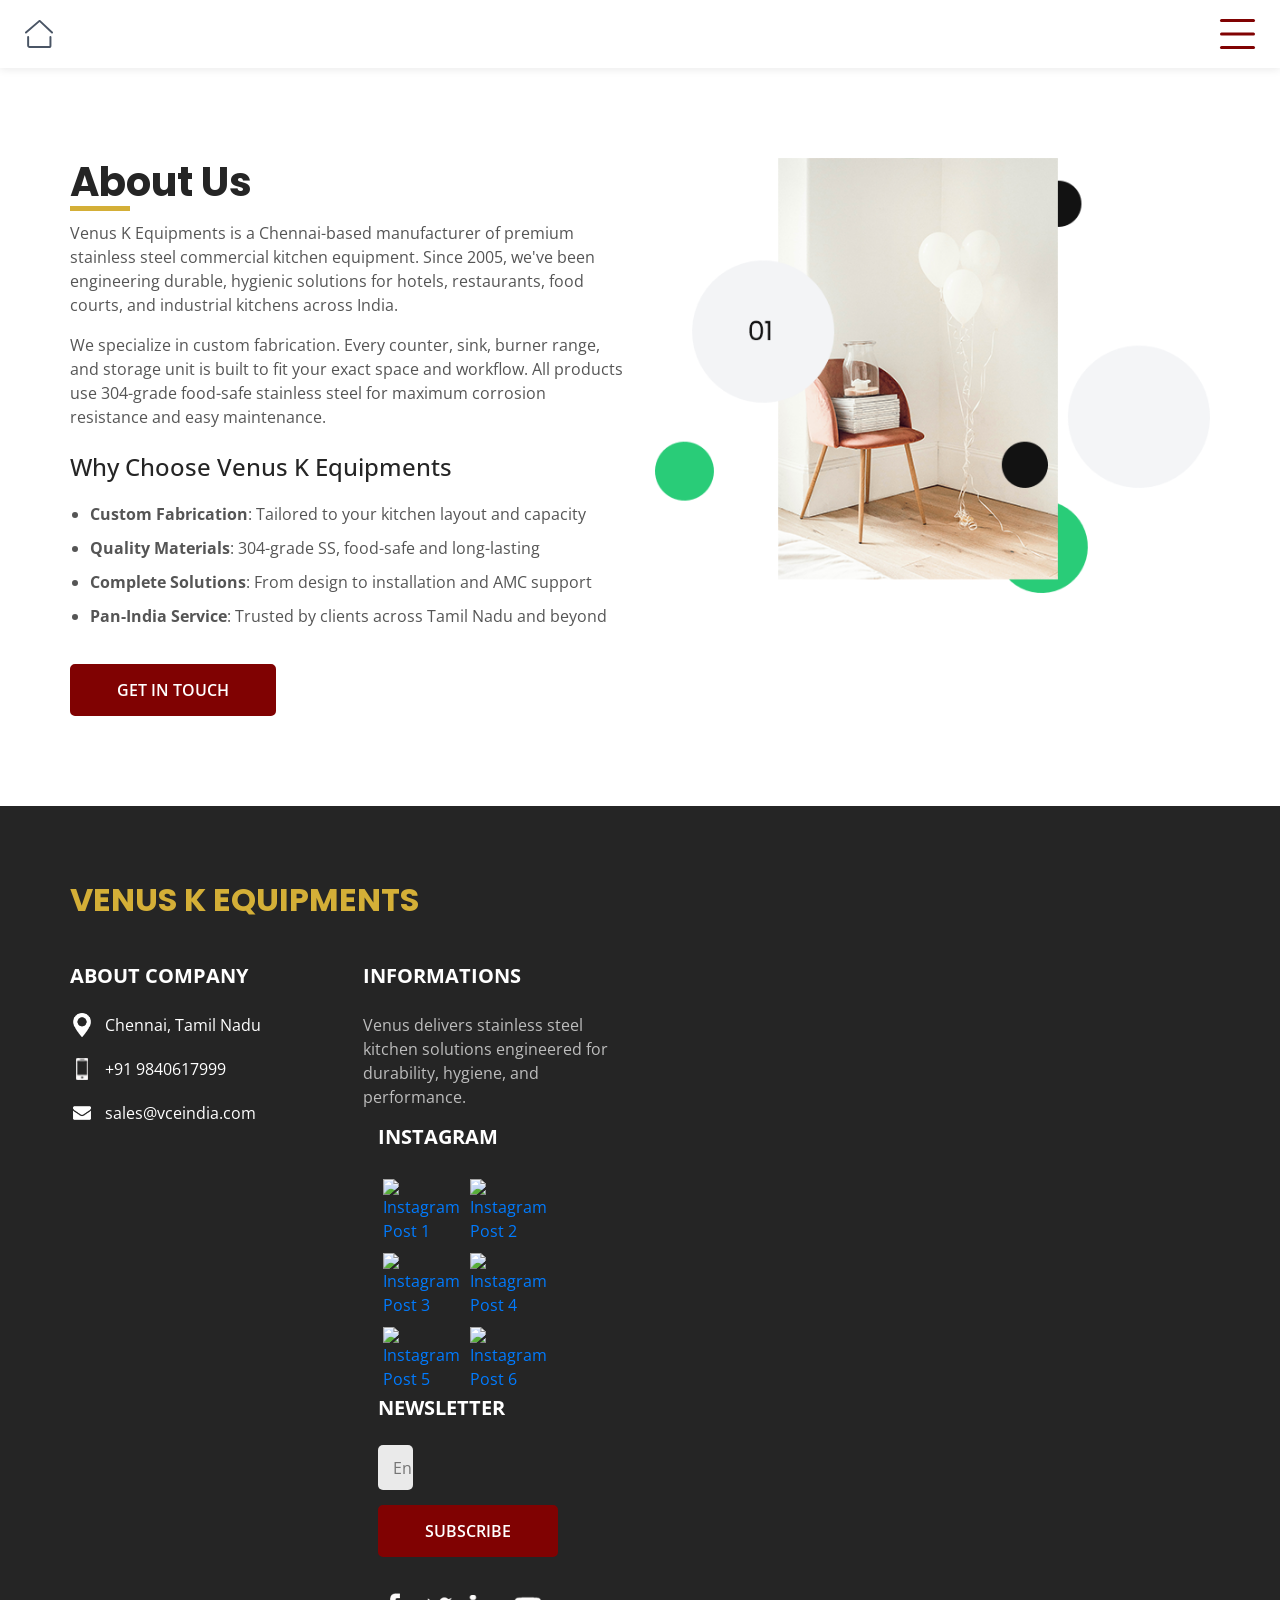
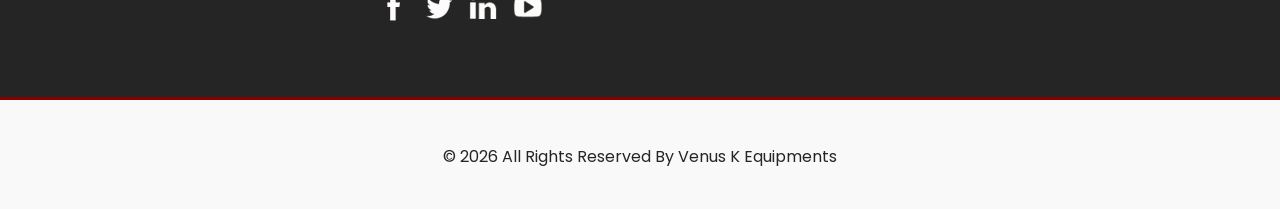
==== commit 16c70169: "Update about.html" ====
--- a/about.html
+++ b/about.html
@@ -24,7 +24,7 @@
       <div class="container-fluid">
         <nav class="custom_nav-container">
           <a class="navbar-brand" href="index.html">
-            <img src="images/home-icon.svg" alt="Home" />
+            <img src="images/logo.svg" alt="Home" />
           </a>
           
           <button class="menu-toggle" id="menuToggle" aria-label="Toggle menu">
